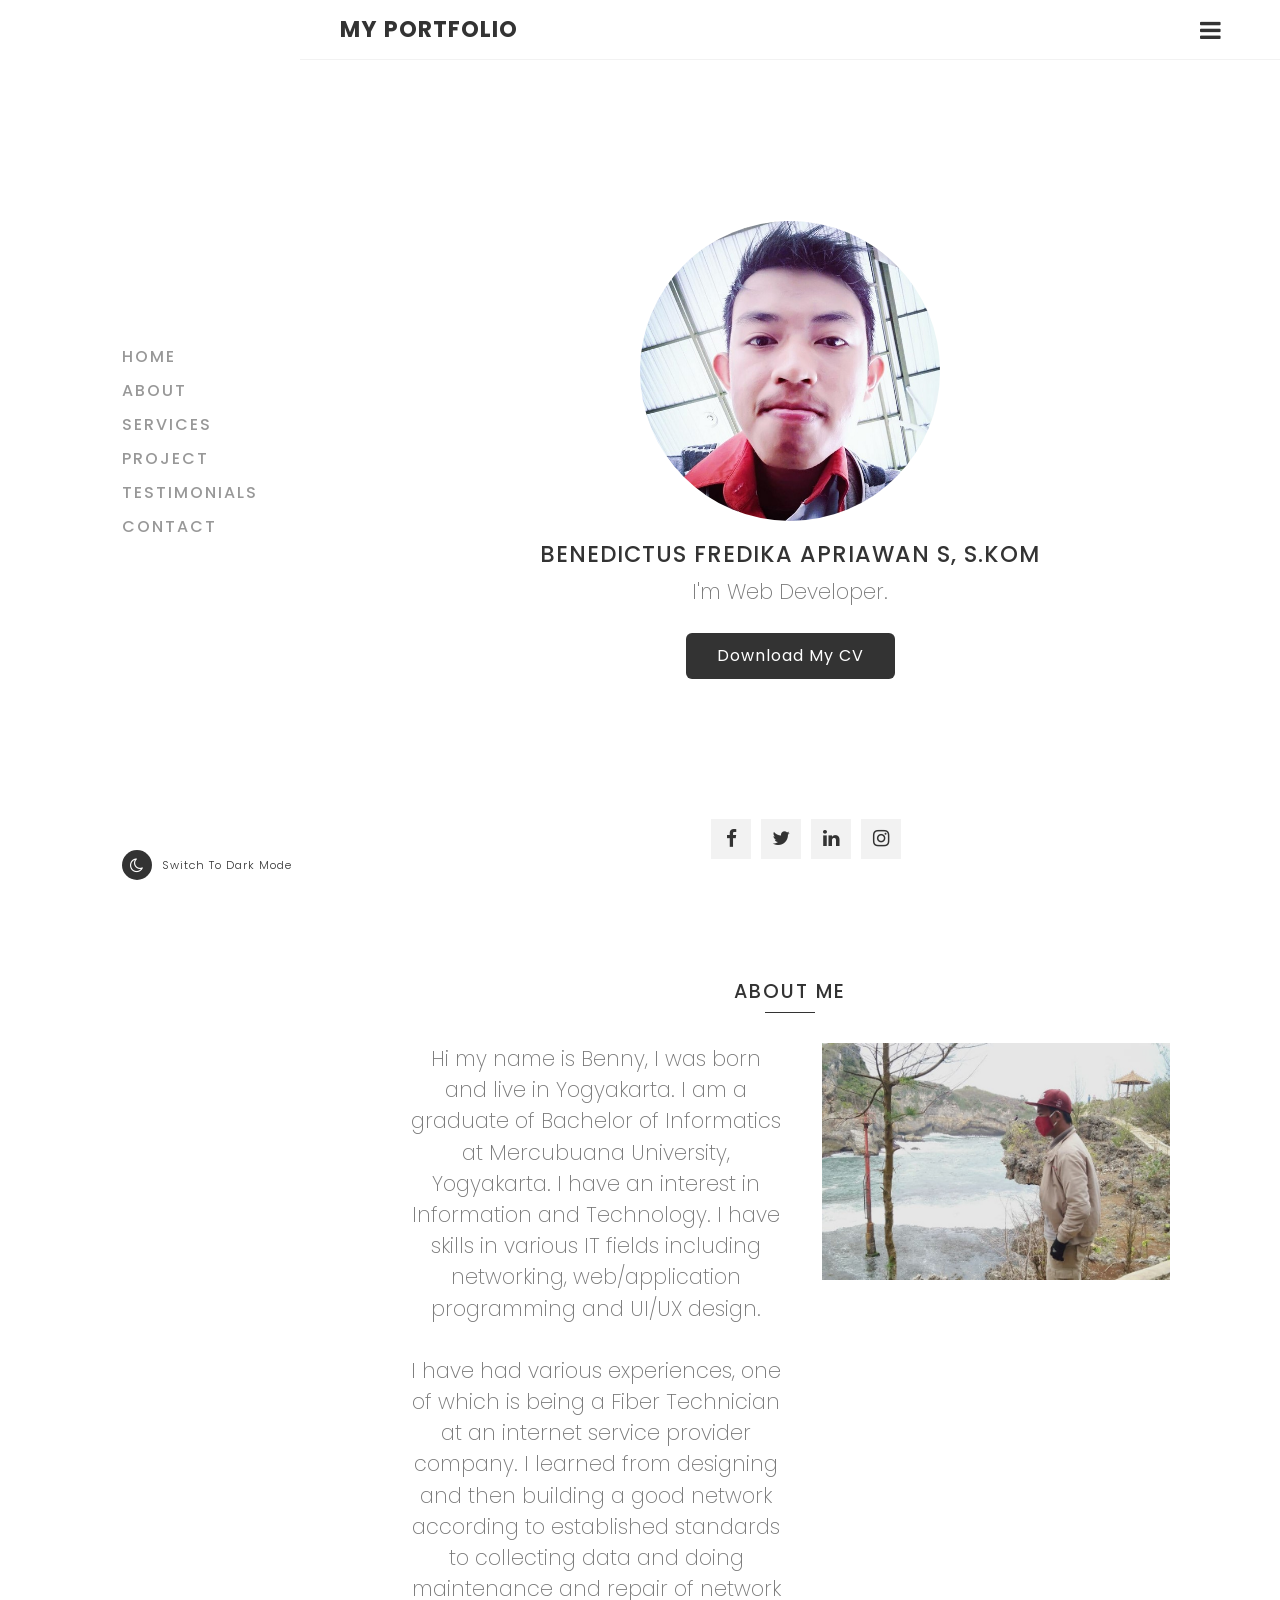
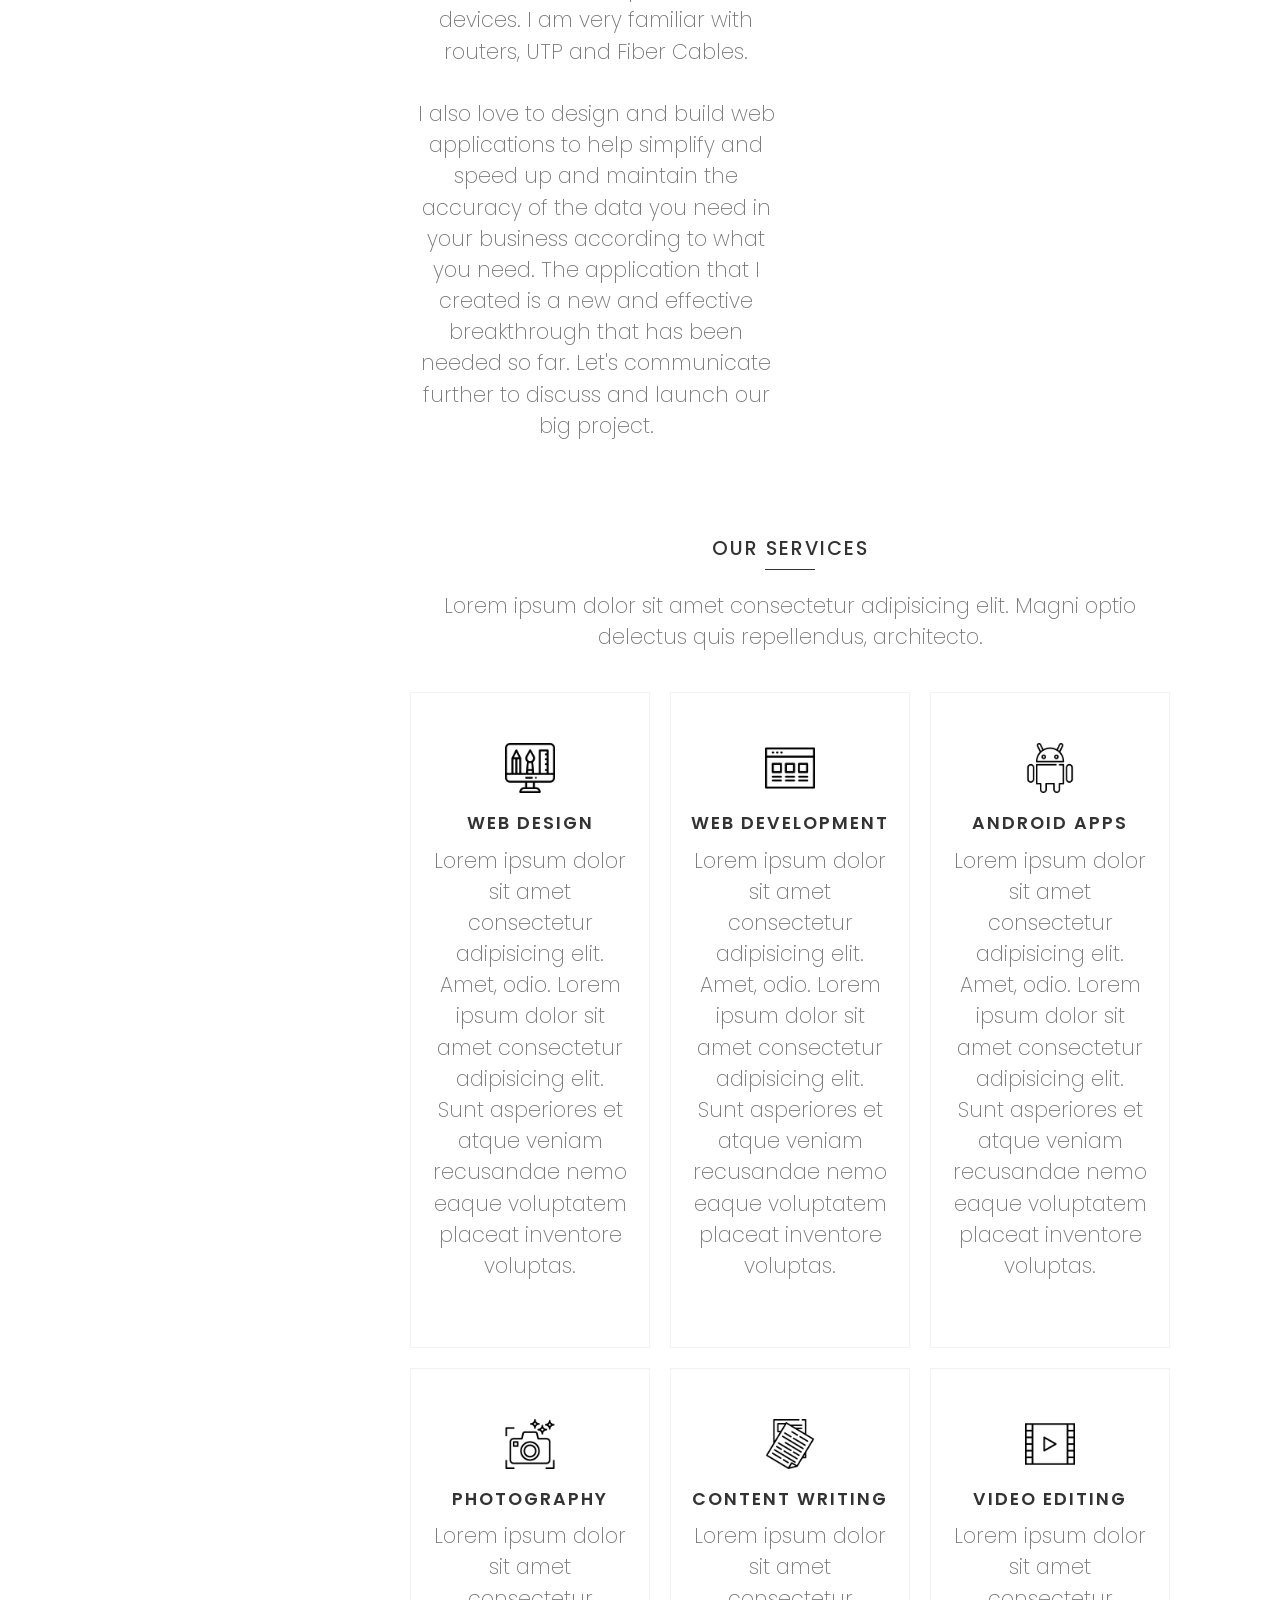
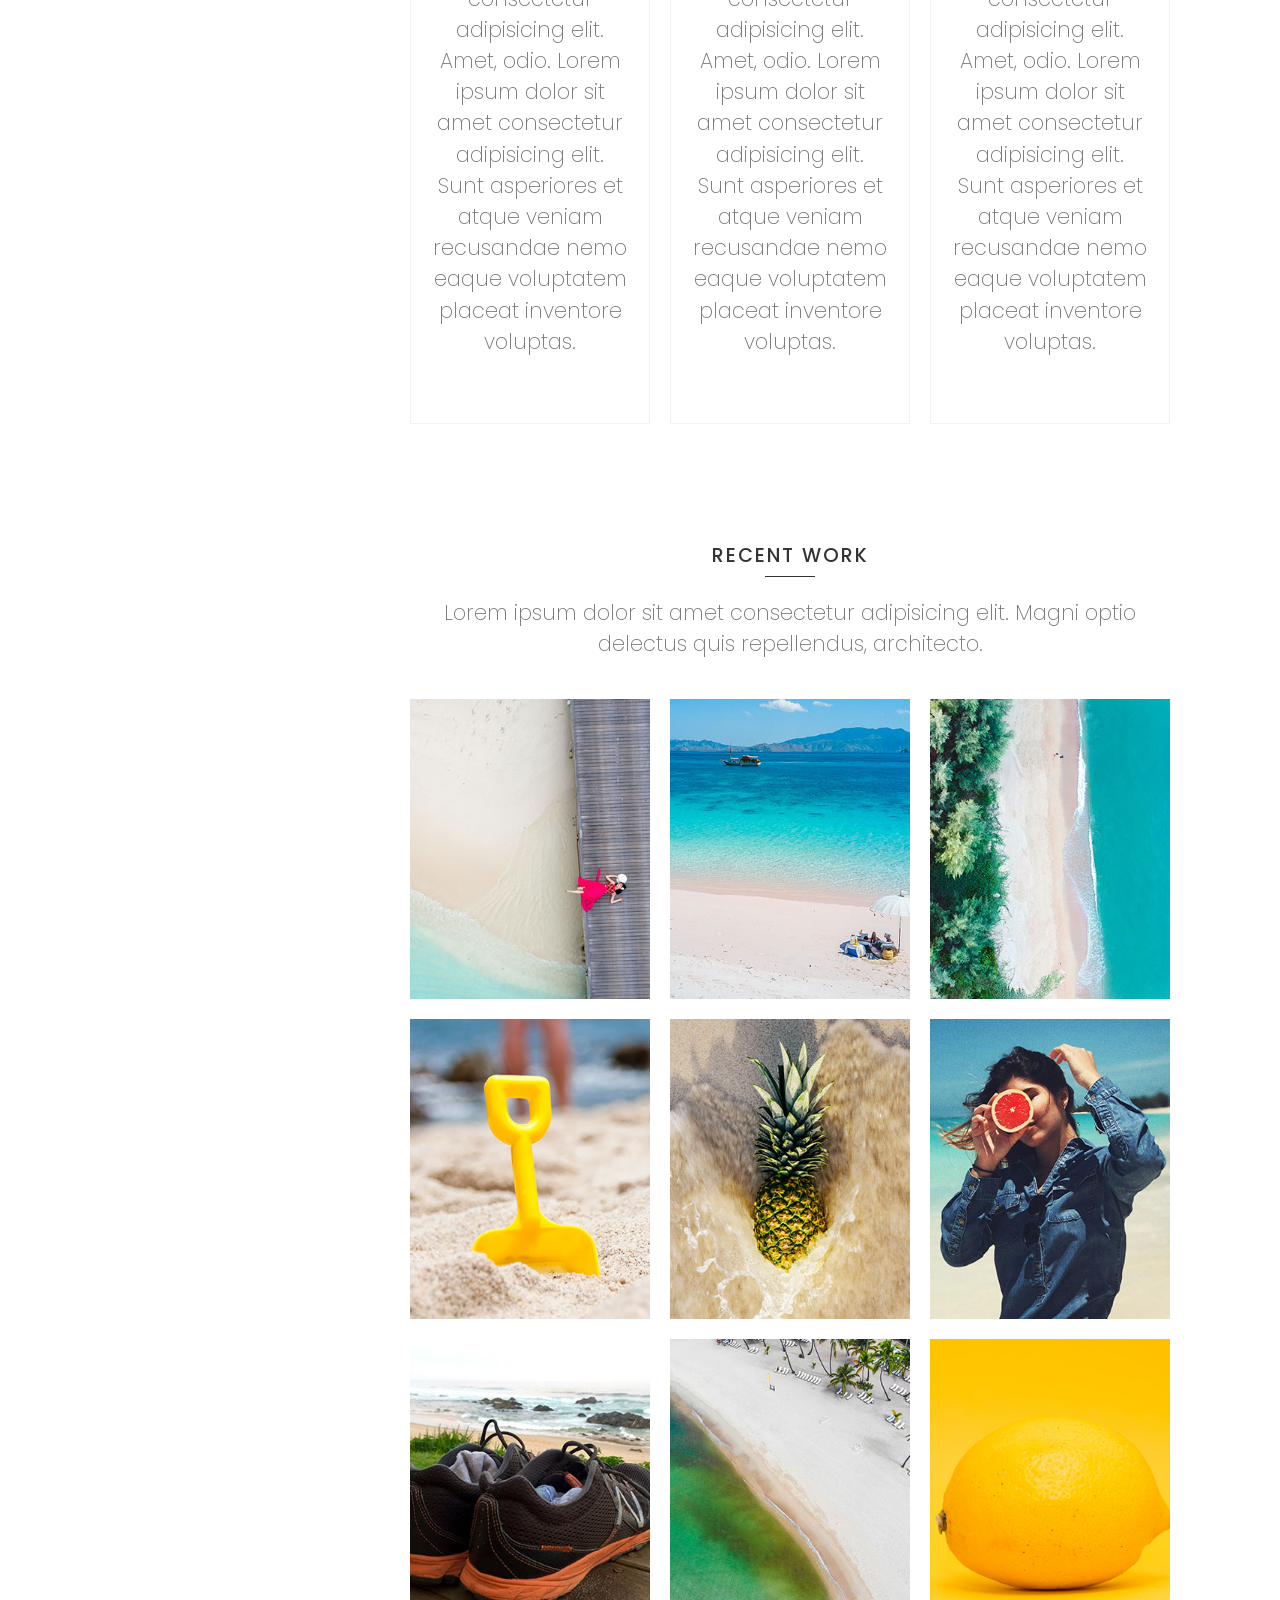
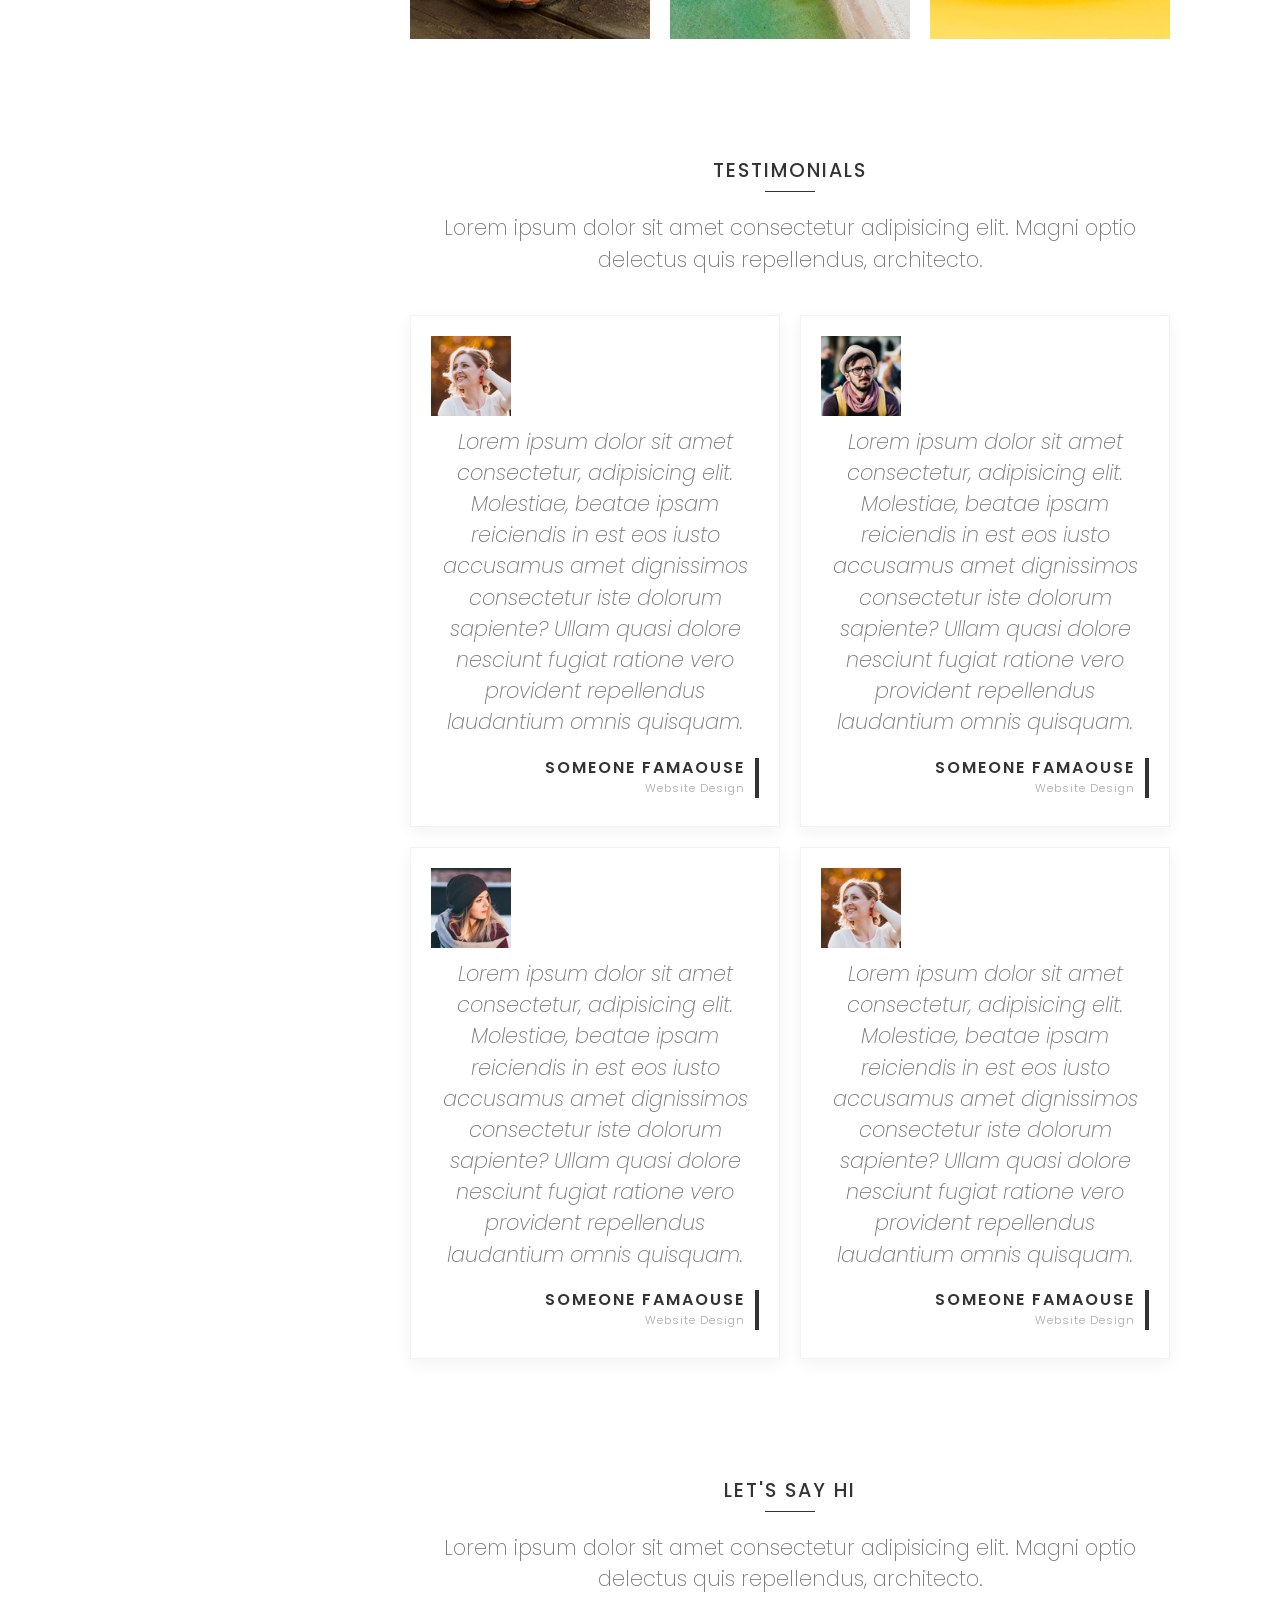
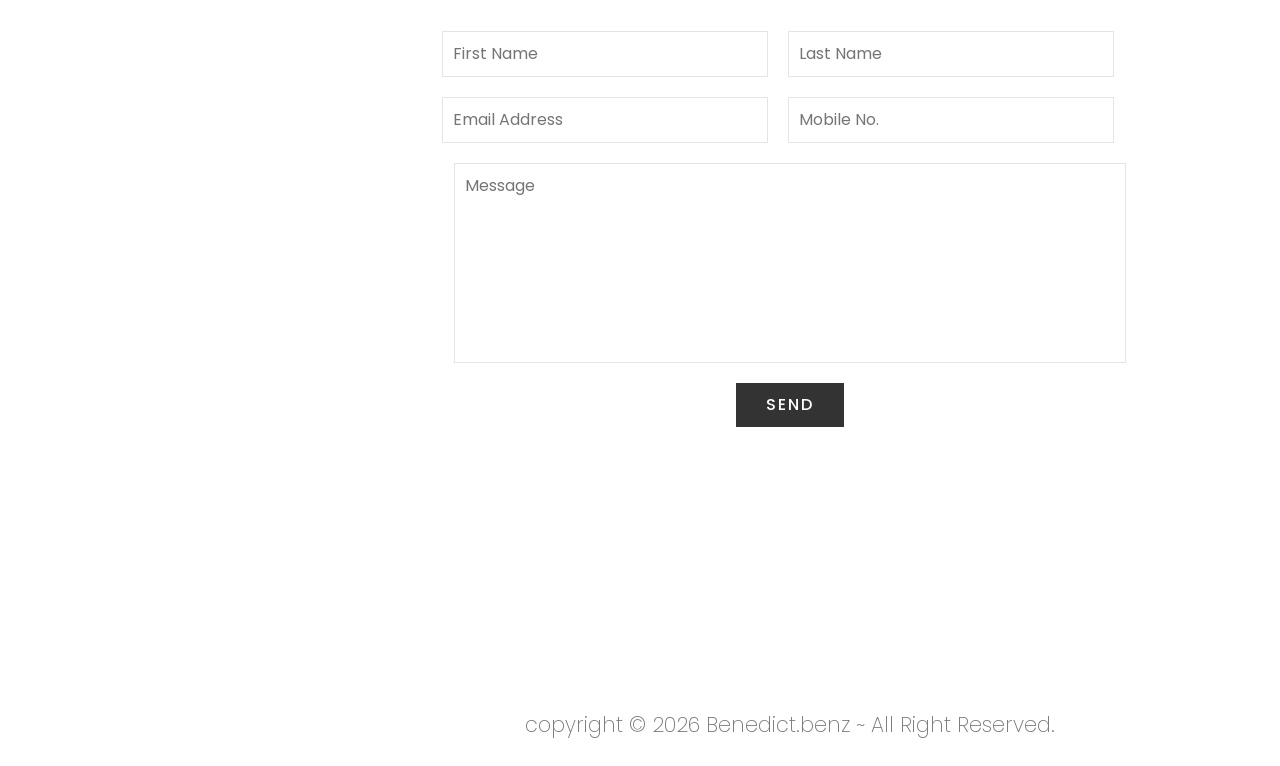
==== index.html @ 4ef34afd "first commit" ====
<!DOCTYPE html>
<html lang="en">
<head>
    <meta name="viewport" content="width=device-width, initial-scale=1.0">
    <title>My Portfolio Website</title>
    <link rel="stylesheet" href="https://cdnjs.cloudflare.com/ajax/libs/font-awesome/4.7.0/css/font-awesome.css" integrity="sha512-5A8nwdMOWrSz20fDsjczgUidUBR8liPYU+WymTZP1lmY9G6Oc7HlZv156XqnsgNUzTyMefFTcsFH/tnJE/+xBg==" crossorigin="anonymous" referrerpolicy="no-referrer" />
    <link href="https://cdn.jsdelivr.net/npm/bootstrap@5.0.2/dist/css/bootstrap.min.css" rel="stylesheet" integrity="sha384-EVSTQN3/azprG1Anm3QDgpJLIm9Nao0Yz1ztcQTwFspd3yD65VohhpuuCOmLASjC" crossorigin="anonymous">
    <link rel="stylesheet" type="text/css" href="style.css">
</head>
<body>
    <div class="container">
        <div class="navigation">
            <ul>
                <li><a href="#banner" onclick="toggleMenu();">Home</a></li>
                <li><a href="#about" onclick="toggleMenu();">About</a></li>
                <li><a href="#services" onclick="toggleMenu();">Services</a></li>
                <li><a href="#project" onclick="toggleMenu();">Project</a></li>
                <li><a href="#testimonials" onclick="toggleMenu();">Testimonials</a></li>
                <li><a href="#contact" onclick="toggleMenu();">Contact</a></li>
            </ul>
            <div class="themeSwitch">
                
            </div>
        </div>
        <div class="main">
            <div class="topbar">
                <a href="#" class="logo">My Portfolio</a>
                <div class="toggle">
                    <i class="fa fa-bars" aria-hidden="true"></i>
                </div>
            </div>
            <!-- banner -->
            <section class="banner" id="banner">
                <div class="content">
                    <div class="imgBx">
                        <img src="/images/userq.jpg" alt="">
                    </div>
                    <h3>Benedictus Fredika Apriawan S, S.Kom</h3>
                    <p>I'm Web Developer.</p>
                    <a href="CV/index.html" class="btn"> Download My CV </a>
                    <ul class="socialMedia">
                        <li><a href="#"><i class="fa fa-facebook" aria-hidden="true"></i></a></li>
                        <li><a href="#"><i class="fa fa-twitter" aria-hidden="true"></i></a></li>
                        <li><a href="#"><i class="fa fa-linkedin" aria-hidden="true"></i></a></li>
                        <li><a href="#"><i class="fa fa-instagram" aria-hidden="true"></i></a></li>
                    </ul>
                </div>
            </section>
            <!-- About -->
            <section class="about adjust" id="about">
                <div class="title">
                    <h2>About Me</h2>
                </div>
                <div class="content">
                    <div class="textBox">
                        <p>Hi my name is Benny, I was born and live in Yogyakarta. I am a graduate of Bachelor of Informatics at Mercubuana University, Yogyakarta. I have an interest in Information and Technology. I have skills in various IT fields including networking, web/application programming and UI/UX design.
                            <br><br>
                            I have had various experiences, one of which is being a Fiber Technician at an internet service provider company. I learned from designing and then building a good network according to established standards to collecting data and doing maintenance and repair of network devices. I am very familiar with routers, UTP and Fiber Cables.
                            <br><br>
                            I also love to design and build web applications to help simplify and speed up and maintain the accuracy of the data you need in your business according to what you need. The application that I created is a new and effective breakthrough that has been needed so far. Let's communicate further to discuss and launch our big project.</p>
                    </div>
                    <div class="imgBx">
                        <img src="/images/bgq.jpg">
                    </div>
                </div>
            </section>

            <section class="services adjust" id="services">
                <div class="title">
                    <h2>Our Services</h2>
                    <p>Lorem ipsum dolor sit amet consectetur adipisicing elit. Magni optio delectus quis repellendus, architecto.</p>
                </div>
                <div class="content">
                    <div class="serviceBox">
                        <img src="/images/icon1.png" alt="">
                        <h2>Web Design</h2>
                        <p>Lorem ipsum dolor sit amet consectetur adipisicing elit. Amet, odio. Lorem ipsum dolor sit amet consectetur adipisicing elit. Sunt asperiores et atque veniam recusandae nemo eaque voluptatem placeat inventore voluptas.</p>
                    </div>
                    <div class="serviceBox">
                        <img src="/images/icon2.png" alt="">
                        <h2>Web Development</h2>
                        <p>Lorem ipsum dolor sit amet consectetur adipisicing elit. Amet, odio. Lorem ipsum dolor sit amet consectetur adipisicing elit. Sunt asperiores et atque veniam recusandae nemo eaque voluptatem placeat inventore voluptas.</p>
                    </div>
                    <div class="serviceBox">
                        <img src="/images/icon3.png" alt="">
                        <h2>Android Apps</h2>
                        <p>Lorem ipsum dolor sit amet consectetur adipisicing elit. Amet, odio. Lorem ipsum dolor sit amet consectetur adipisicing elit. Sunt asperiores et atque veniam recusandae nemo eaque voluptatem placeat inventore voluptas.</p>
                    </div>
                    <div class="serviceBox">
                        <img src="/images/icon4.png" alt="">
                        <h2>Photography</h2>
                        <p>Lorem ipsum dolor sit amet consectetur adipisicing elit. Amet, odio. Lorem ipsum dolor sit amet consectetur adipisicing elit. Sunt asperiores et atque veniam recusandae nemo eaque voluptatem placeat inventore voluptas.</p>
                    </div>
                    <div class="serviceBox">
                        <img src="/images/icon5.png" alt="">
                        <h2>Content Writing</h2>
                        <p>Lorem ipsum dolor sit amet consectetur adipisicing elit. Amet, odio. Lorem ipsum dolor sit amet consectetur adipisicing elit. Sunt asperiores et atque veniam recusandae nemo eaque voluptatem placeat inventore voluptas.</p>
                    </div>
                    <div class="serviceBox">
                        <img src="/images/icon6.png" alt="">
                        <h2>Video Editing</h2>
                        <p>Lorem ipsum dolor sit amet consectetur adipisicing elit. Amet, odio. Lorem ipsum dolor sit amet consectetur adipisicing elit. Sunt asperiores et atque veniam recusandae nemo eaque voluptatem placeat inventore voluptas.</p>
                    </div>
                </div>
            </section>
            <!-- Projects -->
            <section class="project adjust" id="project">
                <div class="title">
                    <h2>Recent Work</h2>
                    <p>Lorem ipsum dolor sit amet consectetur adipisicing elit. Magni optio delectus quis repellendus, architecto.</p>
                </div>
                <div class="content">
                    <div class="workBx">
                        <div class="imgBx">
                            <img src="/images/img1.jpg"> 
                        </div>
                        <div class="textBx">
                            <h3>Project 01</h3>
                        </div>
                    </div>
                    <div class="workBx">
                        <div class="imgBx">
                            <img src="/images/img2.jpg"> 
                        </div>
                        <div class="textBx">
                            <h3>Project 02</h3>
                        </div>
                    </div>
                    <div class="workBx">
                        <div class="imgBx">
                            <img src="/images/img3.jpg"> 
                        </div>
                        <div class="textBx">
                            <h3>Project 03</h3>
                        </div>
                    </div>
                    <div class="workBx">
                        <div class="imgBx">
                            <img src="/images/img4.jpg"> 
                        </div>
                        <div class="textBx">
                            <h3>Project 04</h3>
                        </div>
                    </div>
                    <div class="workBx">
                        <div class="imgBx">
                            <img src="/images/img5.jpg"> 
                        </div>
                        <div class="textBx">
                            <h3>Project 05</h3>
                        </div>
                    </div>
                    <div class="workBx">
                        <div class="imgBx">
                            <img src="/images/img6.jpg"> 
                        </div>
                        <div class="textBx">
                            <h3>Project 06</h3>
                        </div>
                    </div>
                    <div class="workBx">
                        <div class="imgBx">
                            <img src="/images/img7.jpg"> 
                        </div>
                        <div class="textBx">
                            <h3>Project 07</h3>
                        </div>
                    </div>
                    <div class="workBx">
                        <div class="imgBx">
                            <img src="/images/img8.jpg"> 
                        </div>
                        <div class="textBx">
                            <h3>Project 08</h3>
                        </div>
                    </div>
                    <div class="workBx">
                        <div class="imgBx">
                            <img src="/images/img9.jpg"> 
                        </div>
                        <div class="textBx">
                            <h3>Project 09</h3>
                        </div>
                    </div>
                </div>
            </section>
            <!-- testimonials -->
            <section class="testimonials adjust" id="testimonials">
                <div class="title">
                    <h2>Testimonials</h2>
                    <p>Lorem ipsum dolor sit amet consectetur adipisicing elit. Magni optio delectus quis repellendus, architecto.</p>
                </div>
                <div class="content">
                    <div class="testimonialsBox">
                        <div class="imgBx">
                            <img src="/images/user1.jpg" alt="">
                        </div>
                        <p>Lorem ipsum dolor sit amet consectetur, adipisicing elit. Molestiae, beatae ipsam reiciendis in est eos iusto accusamus amet dignissimos consectetur iste dolorum sapiente? Ullam quasi dolore nesciunt fugiat ratione vero provident repellendus laudantium omnis quisquam.</p>
                        <h4>Someone Famaouse <br><span>Website Design</span></h4>
                    </div>
                    <div class="testimonialsBox">
                        <div class="imgBx">
                            <img src="/images/user2.jpg" alt="">
                        </div>
                        <p>Lorem ipsum dolor sit amet consectetur, adipisicing elit. Molestiae, beatae ipsam reiciendis in est eos iusto accusamus amet dignissimos consectetur iste dolorum sapiente? Ullam quasi dolore nesciunt fugiat ratione vero provident repellendus laudantium omnis quisquam.</p>
                        <h4>Someone Famaouse <br><span>Website Design</span></h4>
                    </div>
                    <div class="testimonialsBox">
                        <div class="imgBx">
                            <img src="/images/user3.jpg" alt="">
                        </div>
                        <p>Lorem ipsum dolor sit amet consectetur, adipisicing elit. Molestiae, beatae ipsam reiciendis in est eos iusto accusamus amet dignissimos consectetur iste dolorum sapiente? Ullam quasi dolore nesciunt fugiat ratione vero provident repellendus laudantium omnis quisquam.</p>
                        <h4>Someone Famaouse <br><span>Website Design</span></h4>
                    </div>
                    <div class="testimonialsBox">
                        <div class="imgBx">
                            <img src="/images/user1.jpg" alt="">
                        </div>
                        <p>Lorem ipsum dolor sit amet consectetur, adipisicing elit. Molestiae, beatae ipsam reiciendis in est eos iusto accusamus amet dignissimos consectetur iste dolorum sapiente? Ullam quasi dolore nesciunt fugiat ratione vero provident repellendus laudantium omnis quisquam.</p>
                        <h4>Someone Famaouse <br><span>Website Design</span></h4>
                    </div>
                </div>
                </section>
                <!-- contact -->
                <section class="contact adjust" id="contact">
                    <div class="title">
                        <h2>Let's Say Hi</h2>
                        <p>Lorem ipsum dolor sit amet consectetur adipisicing elit. Magni optio delectus quis repellendus, architecto.</p>
                    </div>
                    <div class="alert alert-success alert-dismissible fade show d-none my-alert" role="alert">
                        <strong>Yay!!</strong> We have received your message.
                        <button type="button" class="btn-close" data-bs-dismiss="alert" aria-label="Close"></button>
                    </div>
                    <form name='Portfolio-contact-form'>
                        <div class="contactForm">
                            <div class="row">
                                <input type="text" name="firstname" placeholder="First Name" required>
                                <input type="text" name="lastname" placeholder="Last Name" required>
                            </div>
                            <div class="row">
                                <input type="email" name="email" placeholder="Email Address" required>
                                <input type="number" name="mobileno" placeholder="Mobile No." required>
                            </div>
                            <div class="row2">
                                <textarea placeholder="Message" name="message" id="" required></textarea>
                            </div>
                            <div class="row2">
                                <input type="submit" class="btn-kirim" value="Send">
                                <i class="fa fa-spinner fa-pulse fa-3x fa-fw btn-loading d-none"></i>
                                
                            </div>
                        </div>
                    </form>
                </section>
                <!-- CopyRight -->
                <div class="copyright">
                    <p>copyright &copy; <script>document.write(new Date().getFullYear())</script> Benedict.benz ~ All Right Reserved.</p>
                </div>
        </div>
    </div>

    <script>
        let toggle = document.querySelector('.toggle');
        let topbar = document.querySelector('.topbar');
        let navigation = document.querySelector('.navigation');
        let main = document.querySelector('.main');
        let themeSwitch = document.querySelector('.themeSwitch');
        let body = document.querySelector('body');
        toggle.onclick = function(){
            toggle.classList.toggle('active');
            topbar.classList.toggle('active');
            navigation.classList.toggle('active');
            main.classList.toggle('active');
        }
        // theme switch toggle
        themeSwitch.onclick = function(){
            body.classList.toggle('dark');
        }
        //fix menu active class issue for mobile device 
        function toggleMenu(){
            let navigation = document.querySelector('.navigation');
            let main = document.querySelector('.main');
            navigation.classList.remove('active');
            main.classList.remove('active');
        }
    </script>
    <script>
        const scriptURL = 'https://script.google.com/macros/s/AKfycbzg0ruE0vSKfTClFcgwWpeGgrcGLrO_RYofd-TTtmmZed3-Uwaz1WXcfPbL9bGy3hWa/exec'
        const form = document.forms['Portfolio-contact-form'];
        const btnKirim = document.querySelector('.btn-kirim');
        const btnLoading = document.querySelector('.btn-loading');
        const myAlert = document.querySelector('.my-alert');
      
        form.addEventListener('submit', e => {
          e.preventDefault();
          // ketika tombol submit diklik
          // tampilkan tombol loading, hilangkan tombol kirim 
          btnLoading.classList.toggle('d-none');
          btnKirim.classList.toggle('d-none');
          fetch(scriptURL, { method: 'POST', body: new FormData(form)})
            .then(response => {
                // tampilkan tombol kirim, hilangkan tombol loading 
                btnLoading.classList.toggle('d-none');
                btnKirim.classList.toggle('d-none');
                // tampilkan alert
                myAlert.classList.toggle('d-none');
                // reset formnya
                form.reset();
                console.log('Success!', response)
            })
            .catch(error => console.error('Error!', error.message))
        })
      </script>
      <script src="https://cdn.jsdelivr.net/npm/bootstrap@5.0.2/dist/js/bootstrap.bundle.min.js" integrity="sha384-MrcW6ZMFYlzcLA8Nl+NtUVF0sA7MsXsP1UyJoMp4YLEuNSfAP+JcXn/tWtIaxVXM" crossorigin="anonymous"></script>

</body>
</html>
---- style.css ----
@import url('https://fonts.googleapis.com/css?family=Poppins:200,300,400,500,600,700,800,900&display=swap');

* {
    margin: 0;
    padding: 0;
    box-sizing: border-box;
    font-family: 'Poppins', sans-serif;
    scroll-behavior: smooth;
}

:root {
    --black: #333;
    --black2: #333;
    --white: #fff;
    --white2: #fff;
}

.dark {
    --black: #fff;
    --black2: #444;
    --white: #333;
    --white2: #444;
}

body {
    overflow-x: hidden;
}

.container {
    position: relative;
    width: 100%;
}

.navigation {
    position: fixed;
    width: 300px;
    height: 100%;
    border-right: 1px solid rgba(0, 0, 0, 0.05);
    background: var(--white2);
    display: flex;
    justify-content: center;
    align-items: center;
    overflow: hidden;
    transition: width 0.5s, left 0.5s;
}

.dark .navigation {
    border-right: 1px solid rgba(0, 0, 0, 0.5);
}

.navigation.active {
    width: 0;
}

.navigation ul {
    position: relative;
    top: 0;
    left: 0;
    width: 100%;
    padding: 20px 40px;
}

.navigation ul li {
    position: relative;
    width: 100%;
    list-style: none;
}

.navigation ul li a {
    position: relative;
    display: block;
    width: 100%;
    margin: 10px 0;
    white-space: normal;
    display: flex;
    text-transform: uppercase;
    text-decoration: none;
    color: var(--black);
    font-weight: 500;
    letter-spacing: 2px;
    opacity: 0.5;
}

.navigation ul li a:hover {
    opacity: 1;
}

.main {
    position: absolute;
    width: calc(100% - 300px);
    left: 300px;
    background: var(--white);
    min-height: 100vh;
    transition: width 0.5s, left 0.5s;
}

.main.active {
    width: calc(100% - 0px);
    left: 0px;
}

.main .topbar {
    position: fixed;
    top: 0;
    width: calc(100% - 300px);
    left: 300px;
    background: var(--white2);
    border-bottom: 1px solid rgba(0, 0, 0, 0.05);
    height: 60px;
    padding: 0 40px;
    display: flex;
    justify-content: space-between;
    align-items: center;
    z-index: 10000;
    transition: width 0.5s, left 0.5s;
}

.dark .main .topbar {
    border-bottom: 1px solid rgba(0, 0, 0, 0.5);
}

.main .topbar.active {
    width: calc(100% - 0px);
    left: 0px;
}

.main .topbar .logo {
    color: var(--black);
    font-weight: 700;
    text-decoration: none;
    font-size: 1.4em;
    text-transform: uppercase;
    letter-spacing: 1px;
}

.main .topbar .toggle {
    position: relative;
    width: 60px;
    height: 60px;
    cursor: pointer;
    display: flex;
    justify-content: center;
    align-items: center;
    font-size: 24px;
    color: var(--black);
}

section {
    position: relative;
    min-height: 100vh;
}

.banner {
    display: flex;
    justify-content: center;
    align-items: center;
    padding: 0 20px;
}

.banner .content {
    display: flex;
    flex-direction: column;
    align-items: center;
    justify-content: center;
}

.banner .imgBx {
    position: relative;
    width: 300px;
    height: 300px;
    overflow: hidden;
    border-radius: 50%;
    margin-bottom: 20px;
}

.banner .imgBx img {
    position: absolute;
    top: 0;
    left: 0;
    width: 100%;
    height: 100%;
    object-fit: cover;
}

h3 {
    position: relative;
    font-size: 1.4em;
    color: var(--black);
    letter-spacing: 1px;
    text-transform: uppercase;
}

p {
    color: #777;
    font-size: 1.3em;
    font-weight: 200;
    text-align: center;
}

.dark p {
    color: var(--black);
}

.btn {
    position: relative;
    display: inline-block;
    padding: 10px 30px;
    background: var(--black2);
    color: #fff;
    font-weight: 400;
    letter-spacing: 1px;
    margin-top: 10px;
    text-decoration: none;
}

.dark .btn:hover {
    background: #2196f3;
}

/* .mainWebsite{
    margin: 20px 0;
    color: #111;
    text-decoration: none;
} */

/* pindahkan yang atas ke css index cv dan tambahkan icon arrow left di index*/

.socialMedia {
    position: absolute;
    bottom: 20px;
    display: flex;
}

.socialMedia li {
    list-style: none;
}

.socialMedia li a {
    display: inline-block;
    width: 40px;
    height: 40px;
    background: rgba(0, 0, 0, 0.05);
    margin: 5px;
    display: flex;
    justify-content: center;
    align-items: center;
    text-decoration: none;
    color: var(--black);
    font-size: 1.2em;
}

.dark .socialMedia li a:hover {
    background: #2196f3;
}

.socialMedia li a:hover {
    background: var(--black2);
    color: #fff;
}

.adjust {
    position: relative;
    min-height: 100vh;
    width: 100%;
    padding: 0 40px;
    padding-top: 80px;
    background: var(--white);
    color: var(--black);
    display: inline-block;
}

.title {
    width: 100%;
    text-align: center;
}

.title h2 {
    position: relative;
    text-transform: uppercase;
    letter-spacing: 2px;
    font-size: 1.2em;
    margin-bottom: 30px;
}

.title h2::before {
    content: '';
    position: absolute;
    left: 50%;
    transform: translateX(-50%);
    bottom: -10px;
    width: 50px;
    height: 1px;
    background: var(--black);
}

.about .content {
    display: flex;
    justify-content: space-between;
    margin-top: 40px;
}

.about .content .textBox {
    width: 49%;
    min-width: 49%;
}

.about .content .imgBx {
    margin-left: 40px;
}

.about .content .imgBx img {
    max-width: 100%;
}

.services .content {
    display: grid;
    grid-template-columns: repeat(3, 1fr);
    grid-gap: 20px;
    margin: 40px 0;
}

.services .content .serviceBox {
    border: 1px solid rgba(0, 0, 0, 0.05);
    padding: 50px 20px;
    display: flex;
    background: var(--white2);
    justify-content: center;
    align-items: center;
    flex-direction: column;
}

.dark .services .content .serviceBox:hover {
    background: #2196f3;
}

.services .content .serviceBox img {
    max-width: 50px;
}

.dark .services .content .serviceBox img {
    filter: invert(1);
}

.services .content .serviceBox h2 {
    font-size: 1.1em;
    margin-top: 20px;
    margin-bottom: 10px;
    font-weight: 600;
    color: var(--black);
    text-align: center;
    letter-spacing: 2px;
    text-transform: uppercase;
}

.services .content .serviceBox p {
    text-align: center;
}

.project .content {
    display: grid;
    grid-template-columns: repeat(3, 1fr);
    grid-gap: 20px;
    margin: 40px 0;

}

.project .content .workBx {
    position: relative;
    width: 100%;
    height: 300px;
    overflow: hidden;
}

.project .content .workBx .imgBx {
    position: relative;
    width: 100%;
    height: 100%;
    transform: translateY(0);
    transition: 0.5s ease-in-out;
}

.project .content .workBx:hover .imgBx {
    transform: translateY(-100%);
}

.project .content .workBx .imgBx img {
    position: absolute;
    top: 0;
    left: 0;
    width: 100%;
    height: 100%;
    object-fit: cover;
}

.project .content .workBx .textBx {
    position: absolute;
    top: 0;
    left: 0;
    width: 100%;
    height: 100%;
    background: var(--black);
    display: flex;
    justify-content: center;
    align-items: center;
    transform: translateY(100%);
    transition: 0.5s ease-in-out;
}

.dark .project .content .workBx .textBx {
    background: #444;
}

.project .content .workBx:hover .textBx {
    transform: translateY(0);
}

.project .content .workBx .textBx h3 {
    color: #fff;
    font-size: 1em;
}

.testimonials .content {
    display: grid;
    grid-template-columns: repeat(2, 1fr);
    grid-gap: 20px;
    margin: 40px 0;
}

.testimonials .content .testimonialsBox {
    background: var(--white2);
    border: 1px solid rgba(0, 0, 0, 0.05);
    box-shadow: 0 5px 15px rgba(0, 0, 0, 0.05);
    padding: 20px;
}

.dark .testimonials .content .testimonialsBox:hover {
    background: #2196f3;
}

.testimonials .content .testimonialsBox .imgBx {
    position: relative;
    width: 80px;
    height: 80px;
    margin-bottom: 10px;
}

.testimonials .content .testimonialsBox .imgBx img {
    position: absolute;
    top: 0;
    left: 0;
    width: 100%;
    height: 100%;
    object-fit: cover;
}

.testimonials .content .testimonialsBox p {
    font-style: italic;
}

.testimonials .content .testimonialsBox h4 {
    text-align: right;
    margin-top: 20px;
    text-transform: uppercase;
    letter-spacing: 2px;
    font-size: 1em;
    color: var(--black);
    line-height: 1.2em;
    font-weight: 600;
    border-right: 4px solid var(--black);
    padding-right: 10px;
}

.testimonials .content .testimonialsBox h4 span {
    text-transform: initial;
    color: #aaa;
    letter-spacing: 1px;
    font-weight: 300;
    font-size: 0.7em;
}

.contact {
    display: flex;
    justify-content: flex-start;
    align-items: center;
    flex-direction: column;
}

.contact .contactForm {
    position: relative;
    width: 100%;
    max-width: 700px;
    margin-top: 20px;
}

.contact .contactForm .row {
    width: 100%;
    display: grid;
    grid-template-columns: repeat(2, 1fr);
    grid-gap: 20px;
    margin-top: 20px;
}

.contact .contactForm .row2 {
    width: 100%;
    display: flex;
    justify-content: center;
    align-items: center;
    margin-top: 20px;
}

.contact .contactForm .row input,
.contact .contactForm .row2 textarea {
    width: 100%;
    padding: 10px;
    border: none;
    outline: none;
    color: var(--black);
    background: var(--white2);
    font-size: 16px;
    border: 1px solid rgba(0, 0, 0, 0.1);
}

.contact .contactForm .row2 textarea {
    resize: none;
    height: 200px;
}

.contact .contactForm .row2 input[type="submit"] {
    background: var(--black2);
    color: #fff;
    padding: 10px 30px;
    font-weight: 500;
    letter-spacing: 2px;
    cursor: pointer;
    font-size: 16px;
    text-transform: uppercase;
    max-width: 150px;
    border: none;
}

.dark .contact .contactForm .row2 input[type="submit"]:hover {
    background: #2196f3;
}

.copyright {
    position: relative;
    bottom: 0;
    padding: 10px 40px;
    text-align: center;
}

/* Dark and Light mode switch */
.themeSwitch {
    position: absolute;
    bottom: 20px;
    left: 40px;
    width: 30px;
    height: 30px;
    background: var(--black);
    color: var(--white);
    cursor: pointer;
    border-radius: 50%;
    display: flex;
    justify-content: center;
    align-items: center;
}

.themeSwitch::before {
    content: '\f186';
    font-family: fontAwesome;
}

.dark .themeSwitch::before {
    content: '\f185 ';
    font-family: fontAwesome;
}

.themeSwitch::after {
    content: 'Switch To Dark Mode';
    position: absolute;
    left: 40px;
    font-size: 0.7em;
    color: var(--black);
    white-space: nowrap;
    font-weight: 300;
    letter-spacing: 1px;
    pointer-events: none;
}


.dark .themeSwitch::after {
    content: 'Switch To Light Mode';
}


/* Now Make it responsive */
@media (max-width: 992px) {
    .themeSwitch {
        left: 20px;
    }

    .navigation {
        left: -100%;
    }

    .navigation.active {
        left: 0;
        width: 100%;
    }

    .main {
        width: 100%;
        left: 0;
    }

    .main.active {
        left: 100%;
    }

    .main .topbar {
        width: 100%;
        left: 0;
        padding: 0 20px;
    }

    .navigation ul {
        padding: 20px 20px;
    }

    .banner .imgBx {
        width: 250px;
        height: 250px;
    }

    .banner h3,
    .banner p {
        text-align: center;
    }

    .adjust {
        padding: 0 20px;
        padding-top: 80px;
    }

    .about .content {
        flex-direction: column;
    }

    .about .content .textBox {
        width: 100%;
        min-width: 100%;
    }

    .about .content .imgBx {
        margin-left: 0;
        margin-top: 20px;
    }

    .services .content {
        grid-template-columns: repeat(2, 1fr);
    }

    .project .content {
        grid-template-columns: repeat(2, 1fr);
    }
}

@media (max-width: 767px) {
    .services .content {
        grid-template-columns: repeat(1, 1fr);
    }

    .project .content {
        grid-template-columns: repeat(1, 1fr);
    }

    .testimonials .content {
        grid-template-columns: repeat(1, 1fr);
    }

    .contact .contactForm .row {
        grid-template-columns: repeat(1, 1fr);
    }

    .contact {
        margin-bottom: 100px;
    }

    .copyright {
        padding: 10px 20px;
    }
}
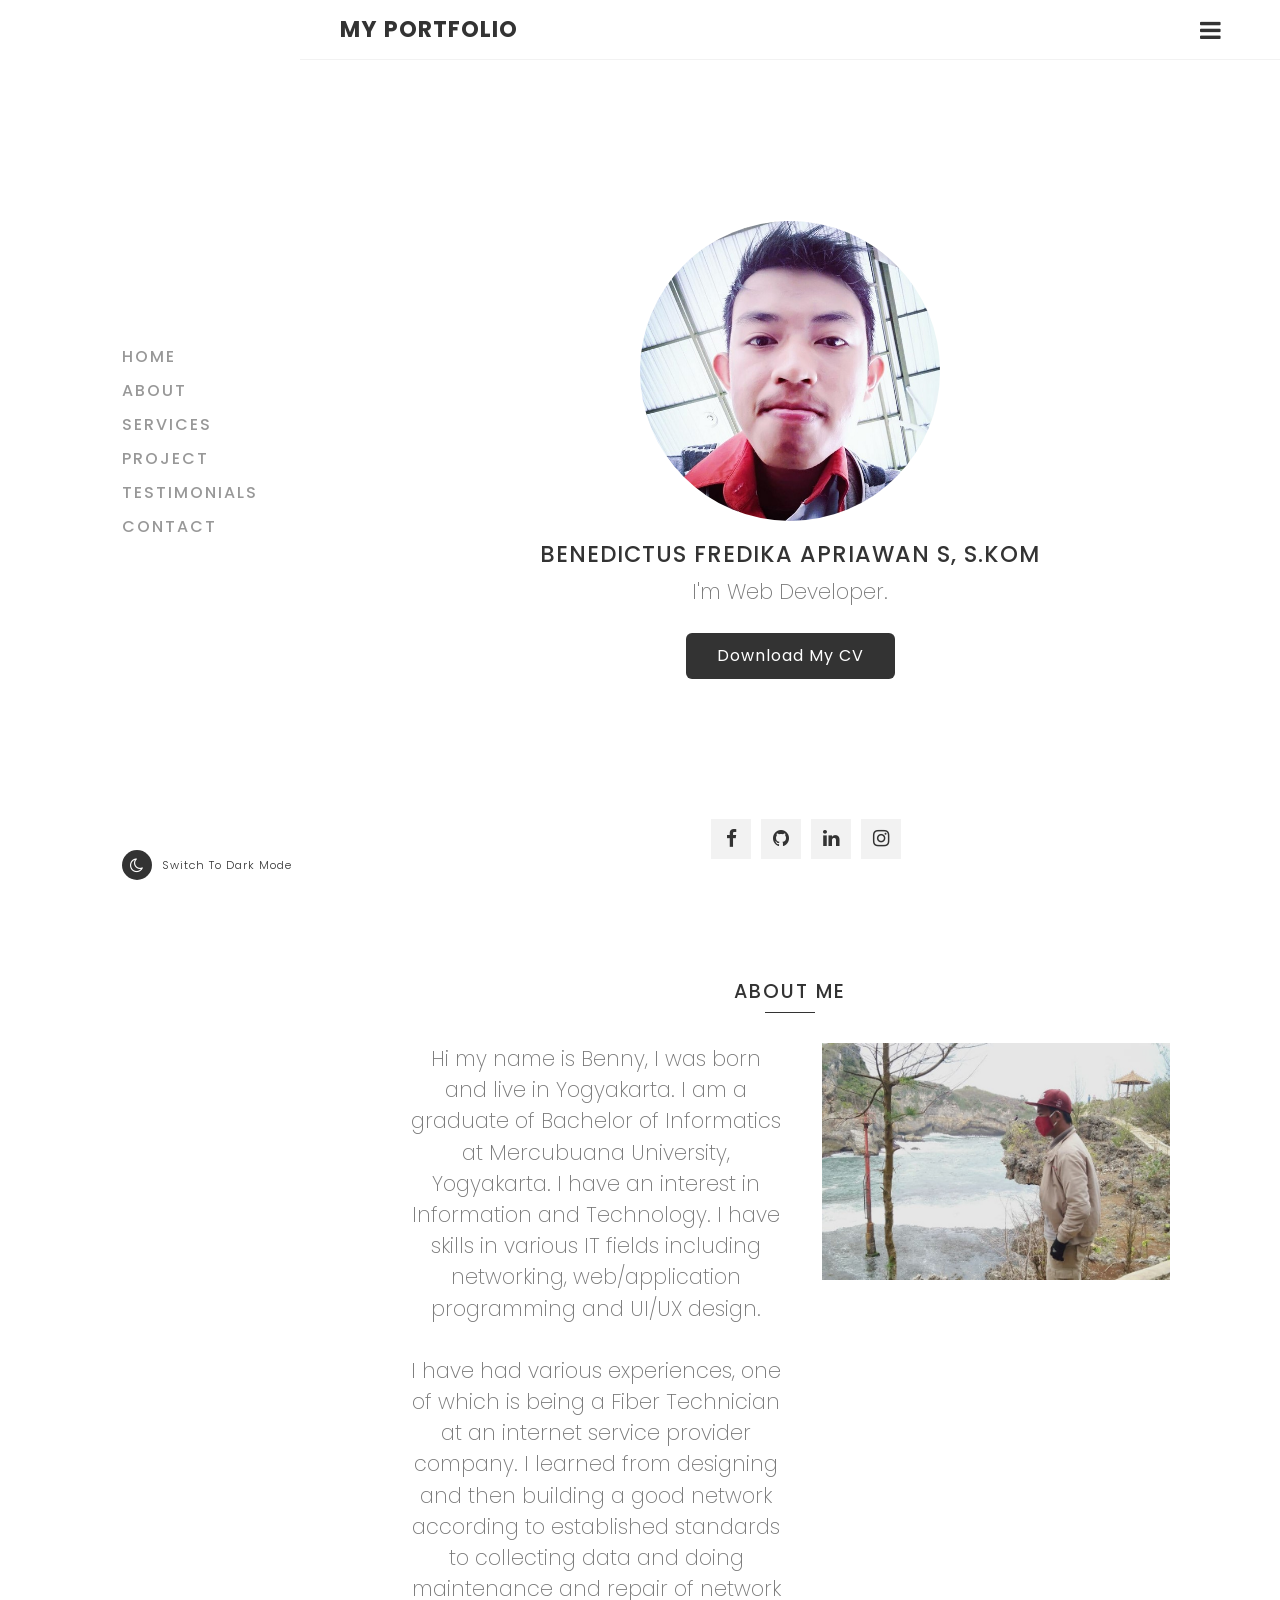
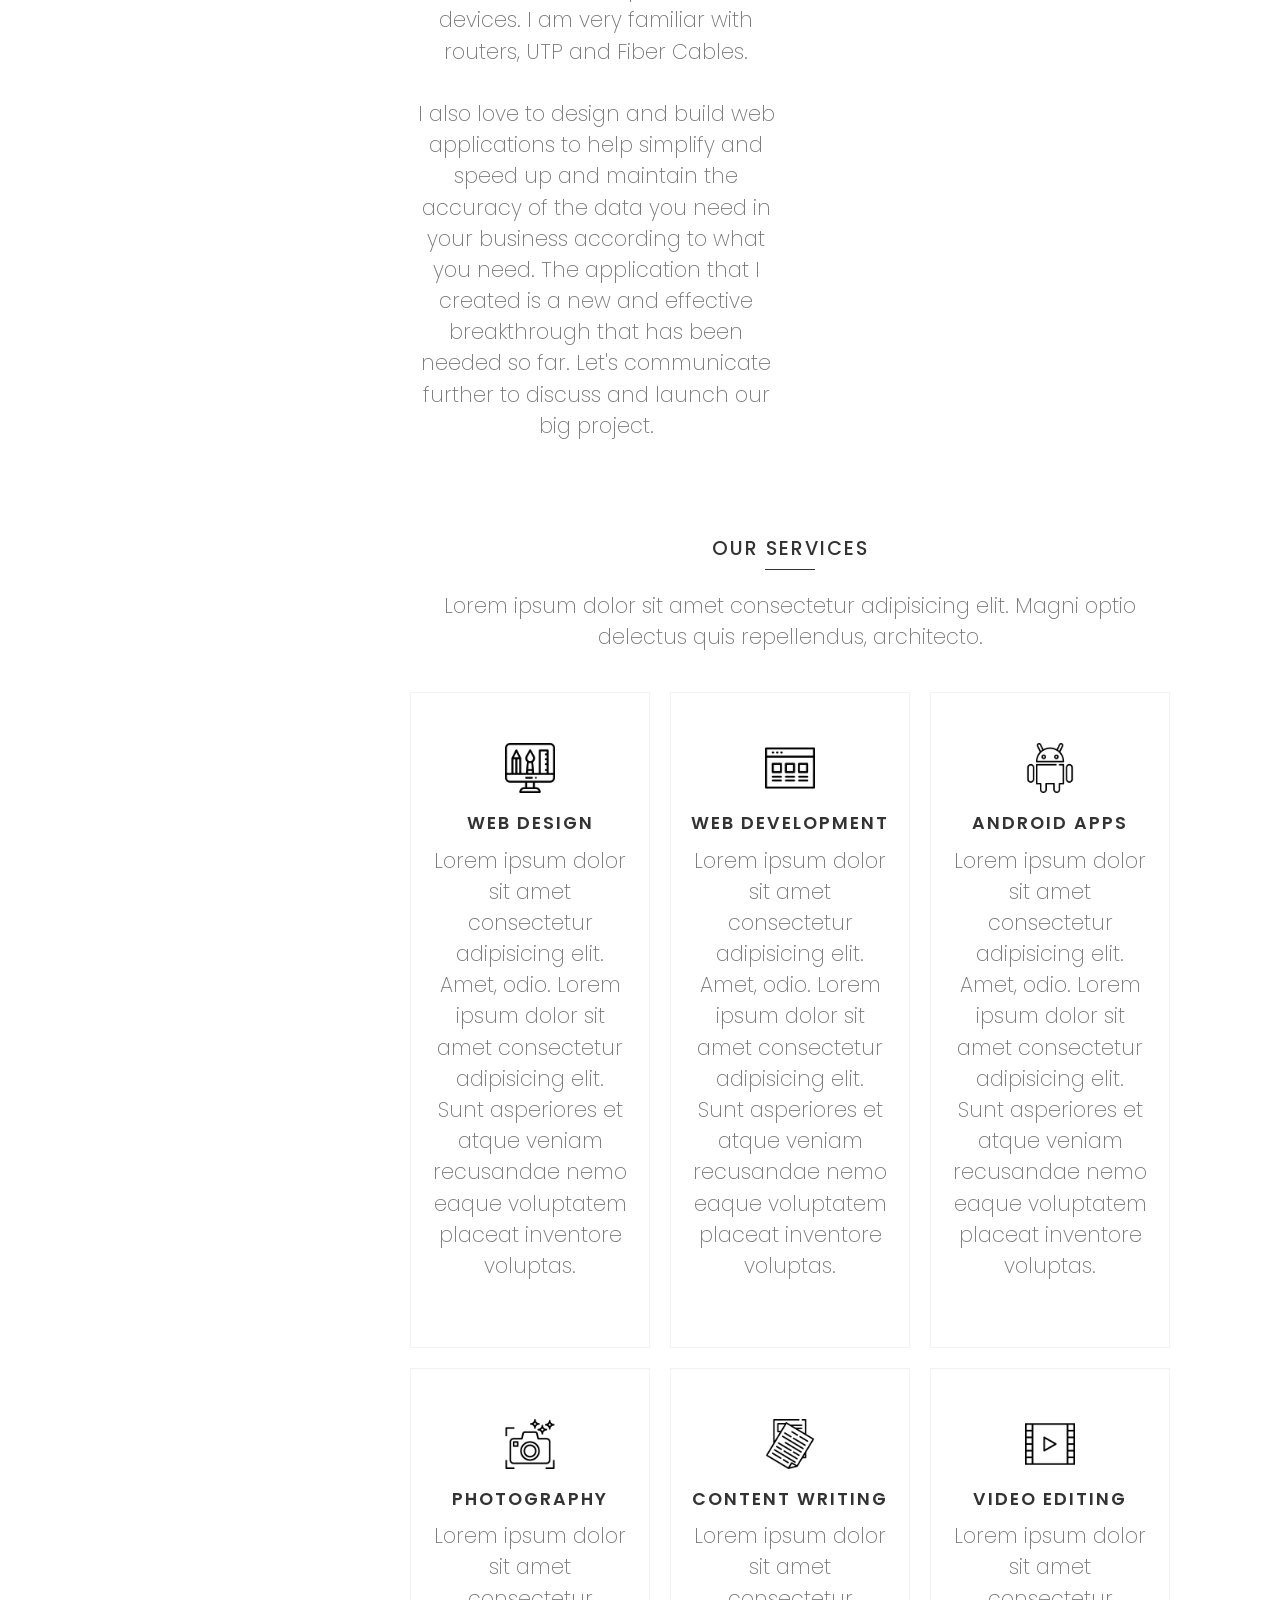
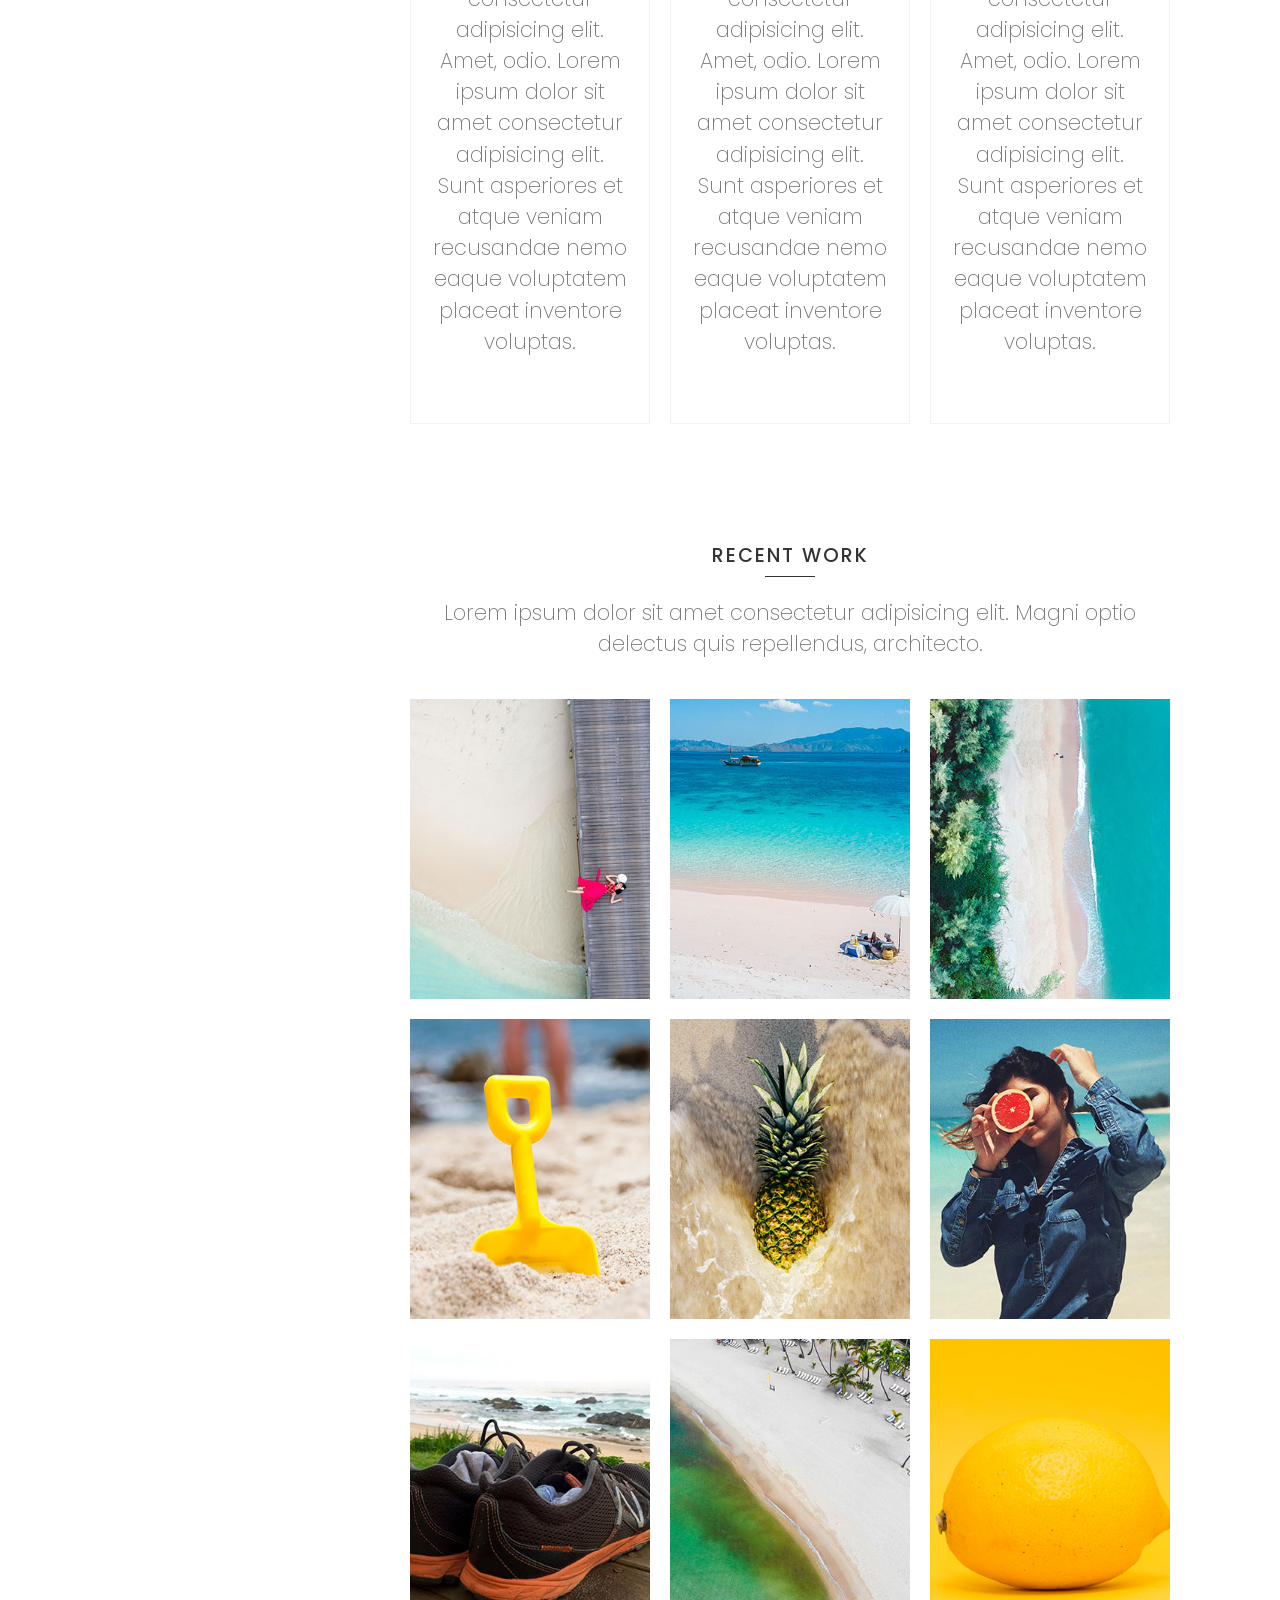
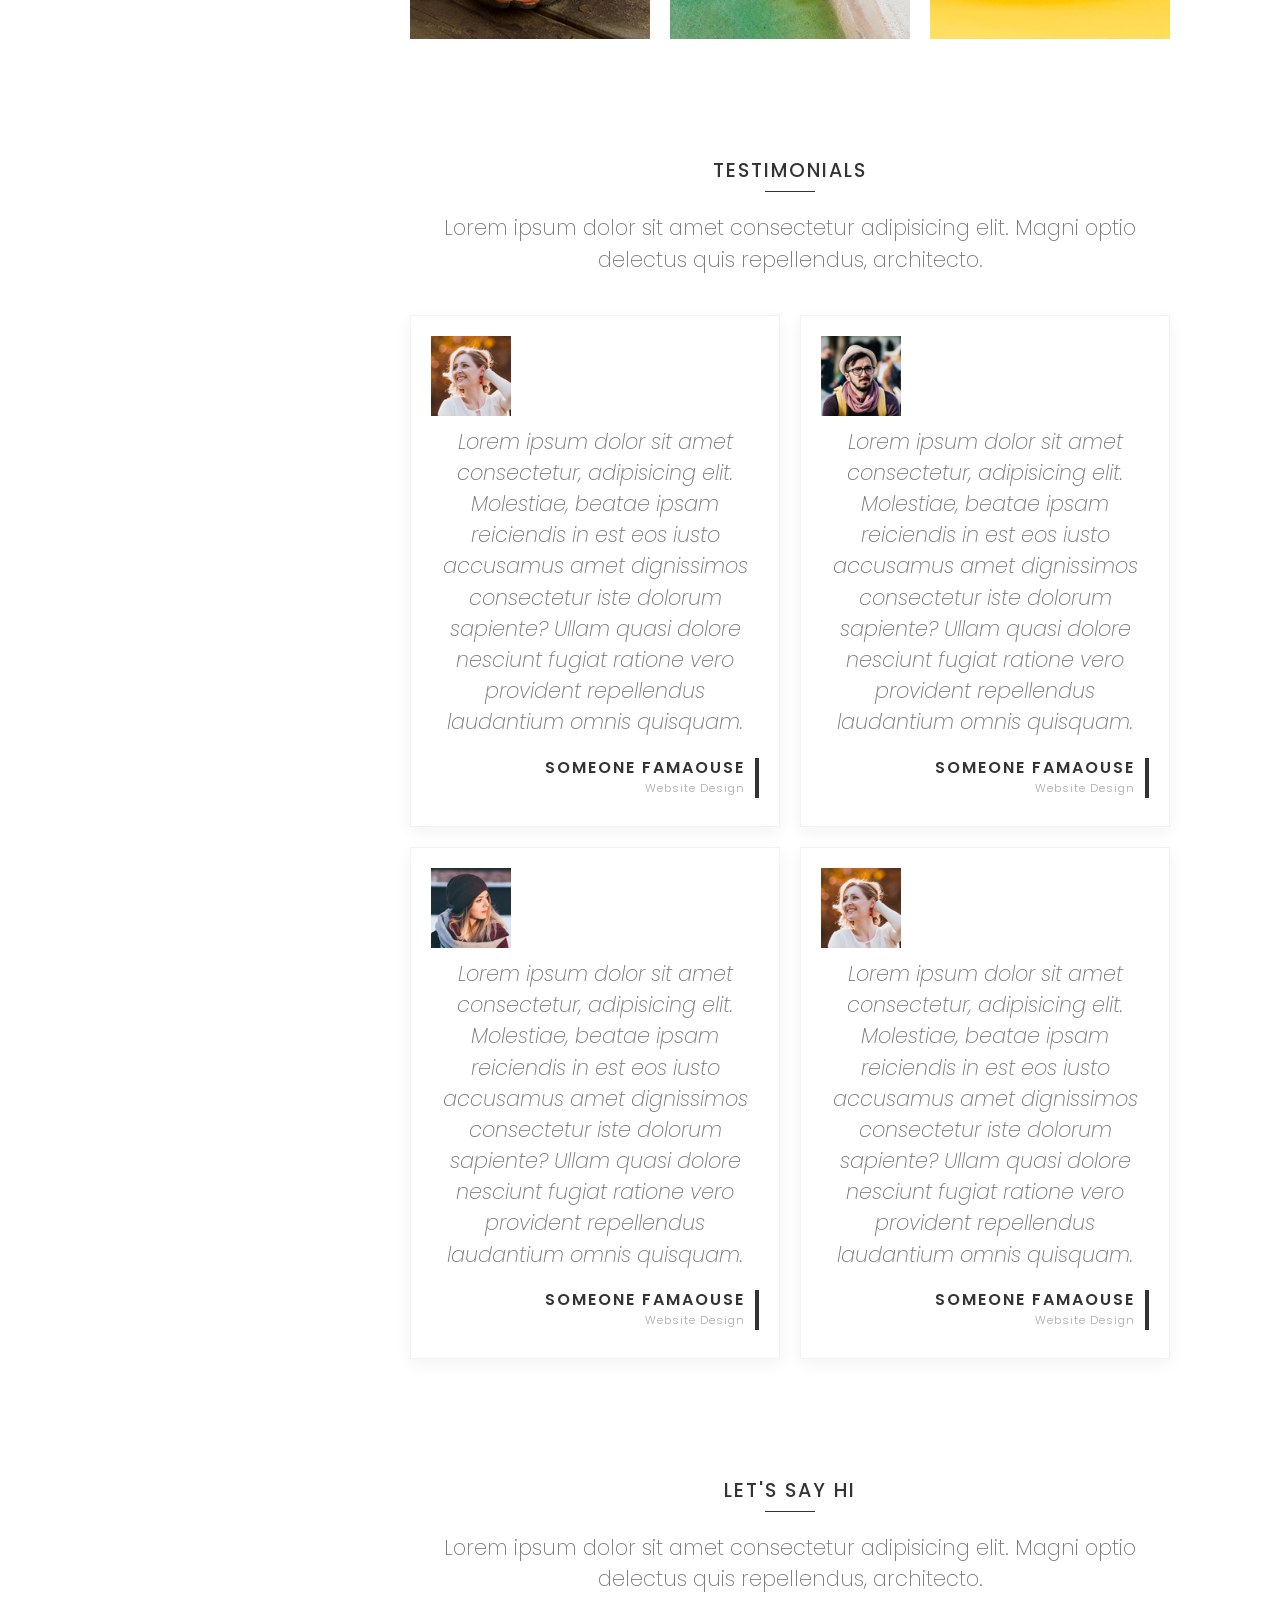
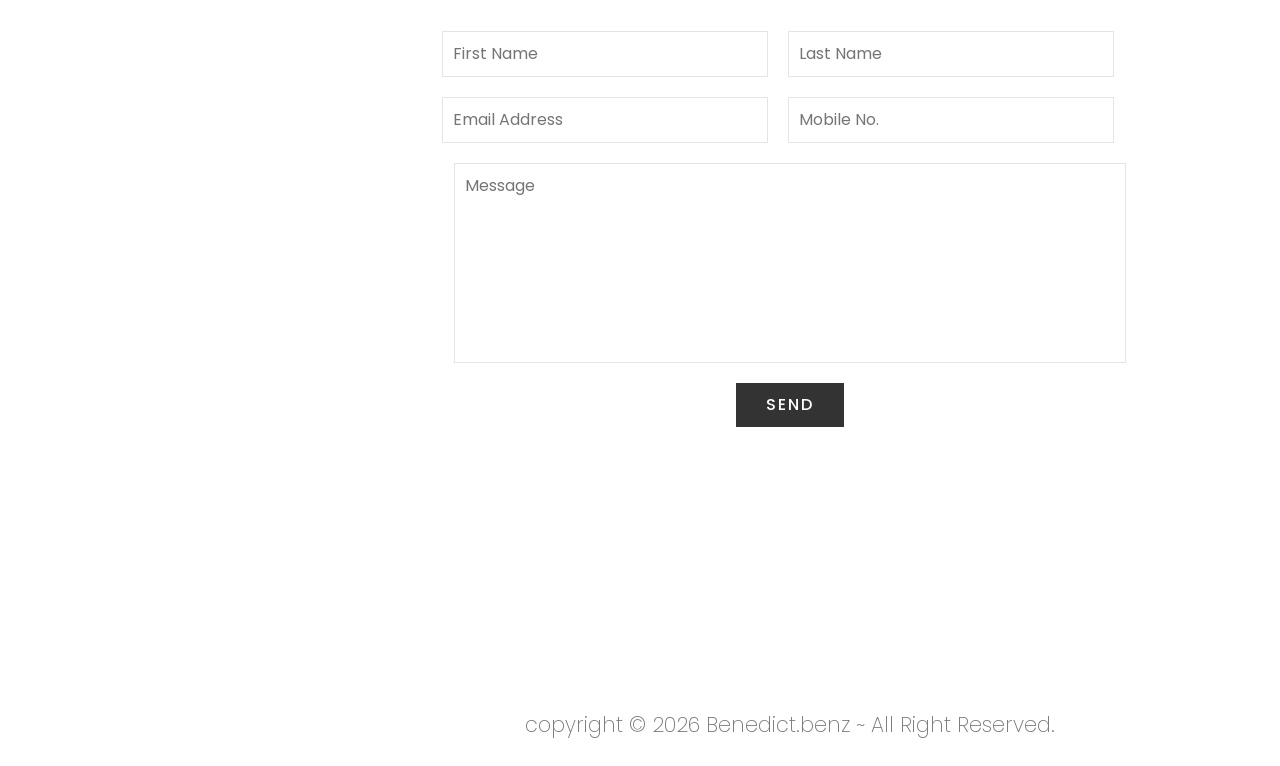
==== commit 8fb6d83c: "mengubah link home" ====
--- a/index.html
+++ b/index.html
@@ -39,10 +39,10 @@
                     <p>I'm Web Developer.</p>
                     <a href="CV/index.html" class="btn"> Download My CV </a>
                     <ul class="socialMedia">
-                        <li><a href="#"><i class="fa fa-facebook" aria-hidden="true"></i></a></li>
-                        <li><a href="#"><i class="fa fa-twitter" aria-hidden="true"></i></a></li>
-                        <li><a href="#"><i class="fa fa-linkedin" aria-hidden="true"></i></a></li>
-                        <li><a href="#"><i class="fa fa-instagram" aria-hidden="true"></i></a></li>
+                        <li><a href="https://www.facebook.com/fredika.benz/" target="_blank"><i class="fa fa-facebook" aria-hidden="true"></i></a></li>
+                        <li><a href="https://github.com/Z20ben" target="_blank"><i class="fa fa-github" aria-hidden="true"></i></a></li>
+                        <li><a href="https://www.linkedin.com/in/benedictus-fredika-apriawan-santoso-71527b211/" target="_blank"><i class="fa fa-linkedin" aria-hidden="true"></i></a></li>
+                        <li><a href="https://www.instagram.com/fredikabenz/" target="_blank"><i class="fa fa-instagram" aria-hidden="true"></i></a></li>
                     </ul>
                 </div>
             </section>
@@ -247,7 +247,6 @@
                             <div class="row2">
                                 <input type="submit" class="btn-kirim" value="Send">
                                 <i class="fa fa-spinner fa-pulse fa-3x fa-fw btn-loading d-none"></i>
-                                
                             </div>
                         </div>
                     </form>
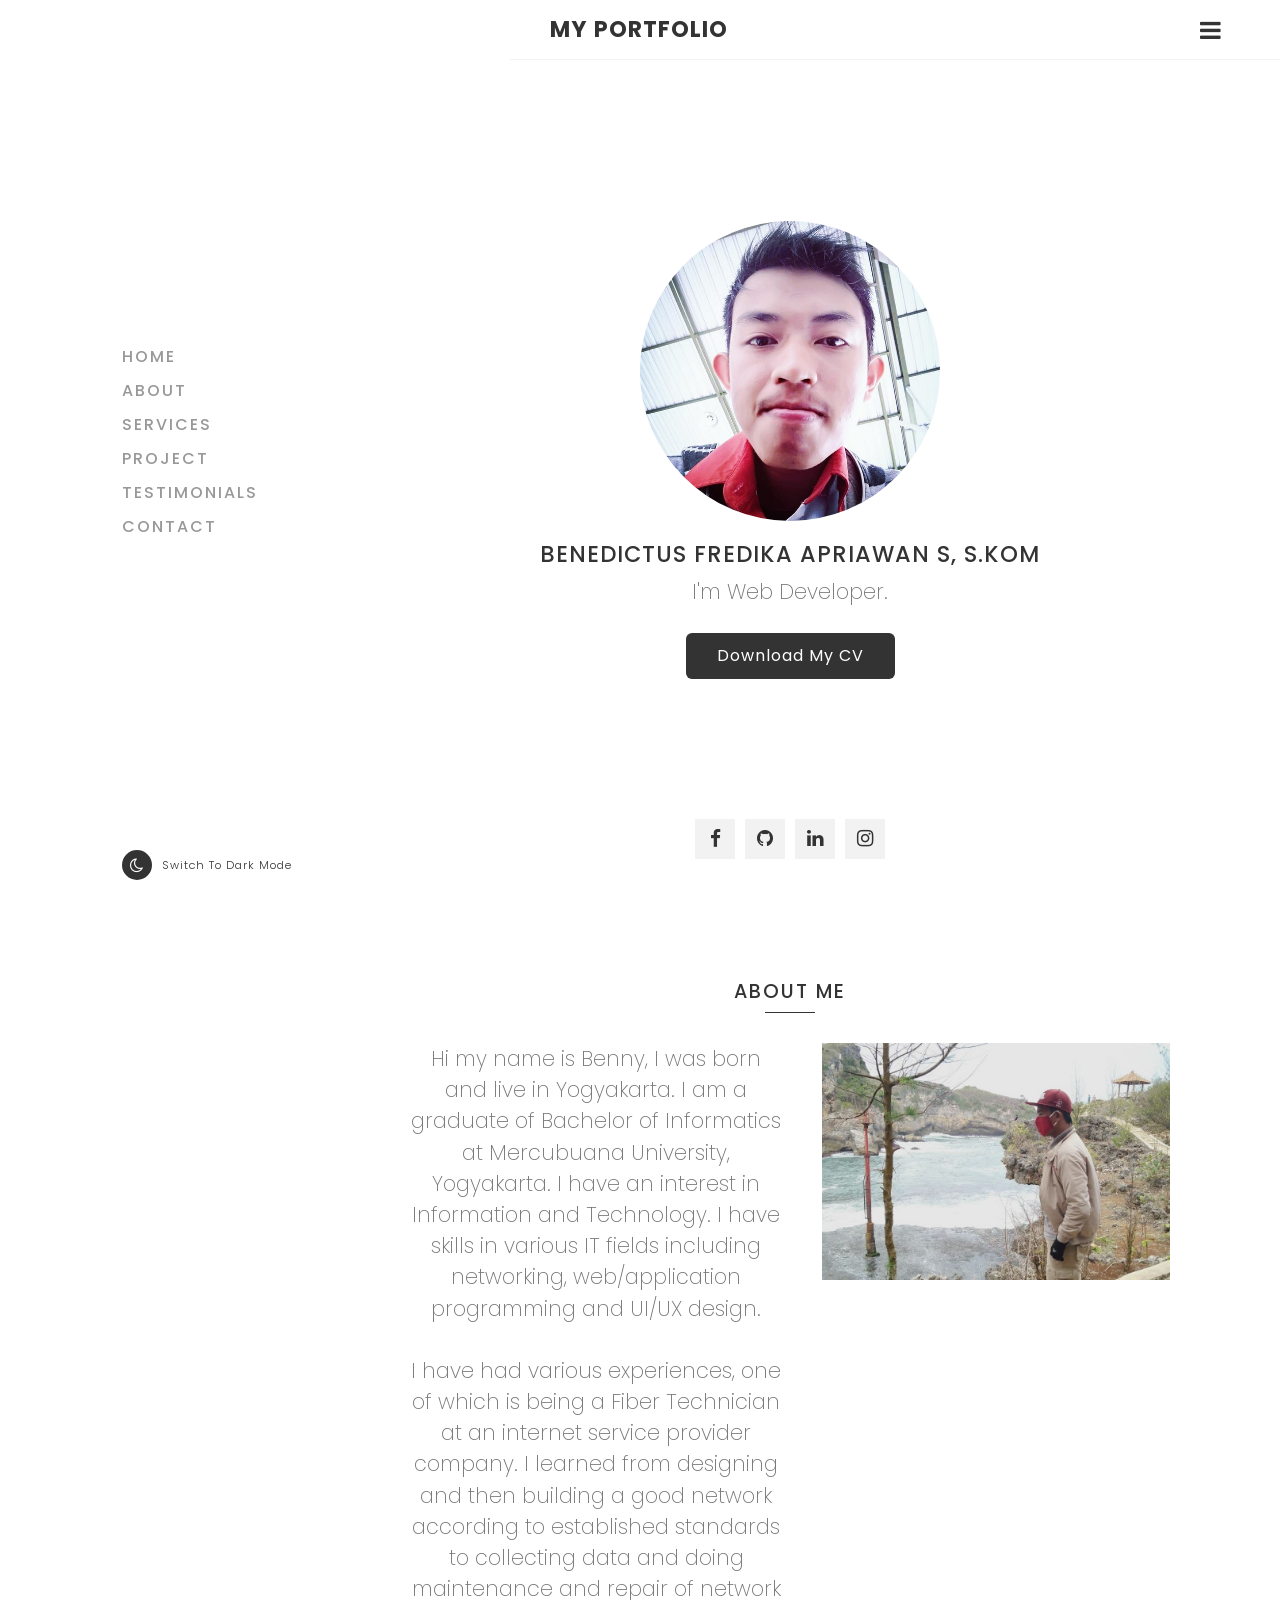
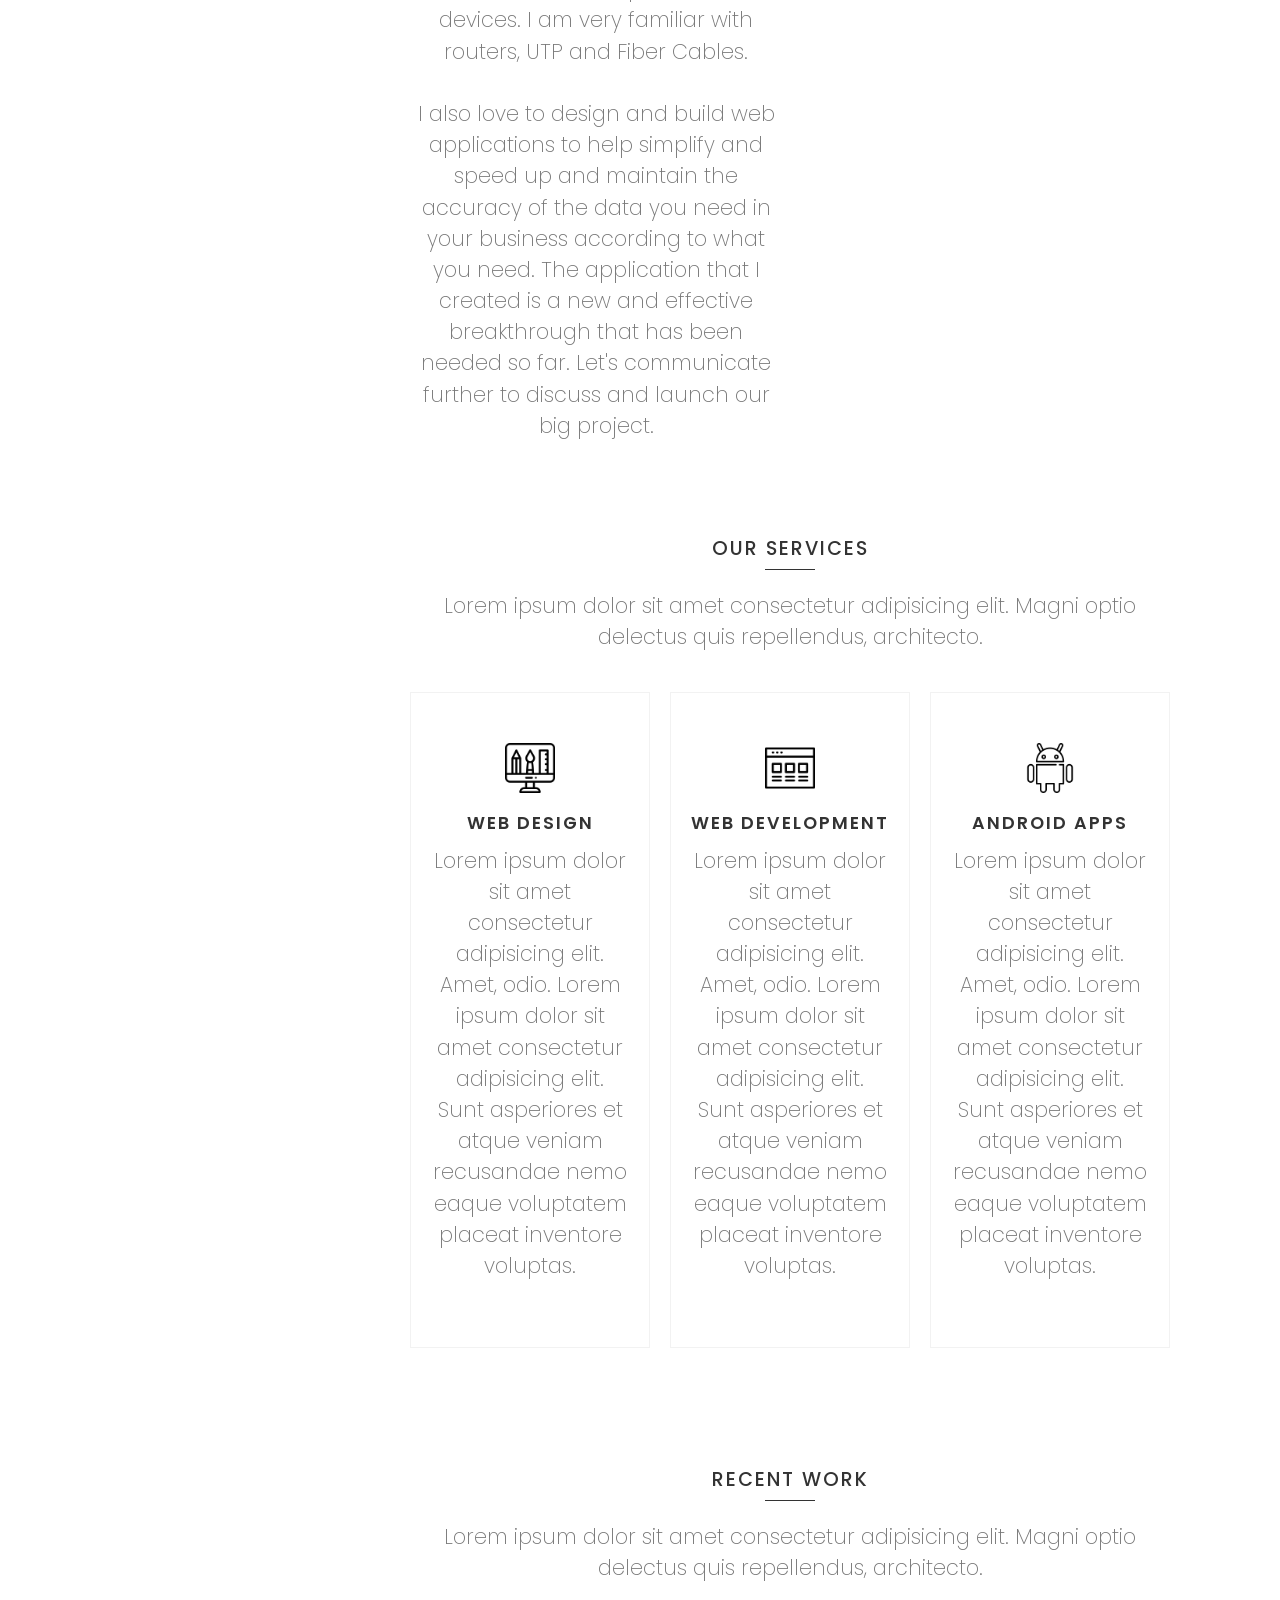
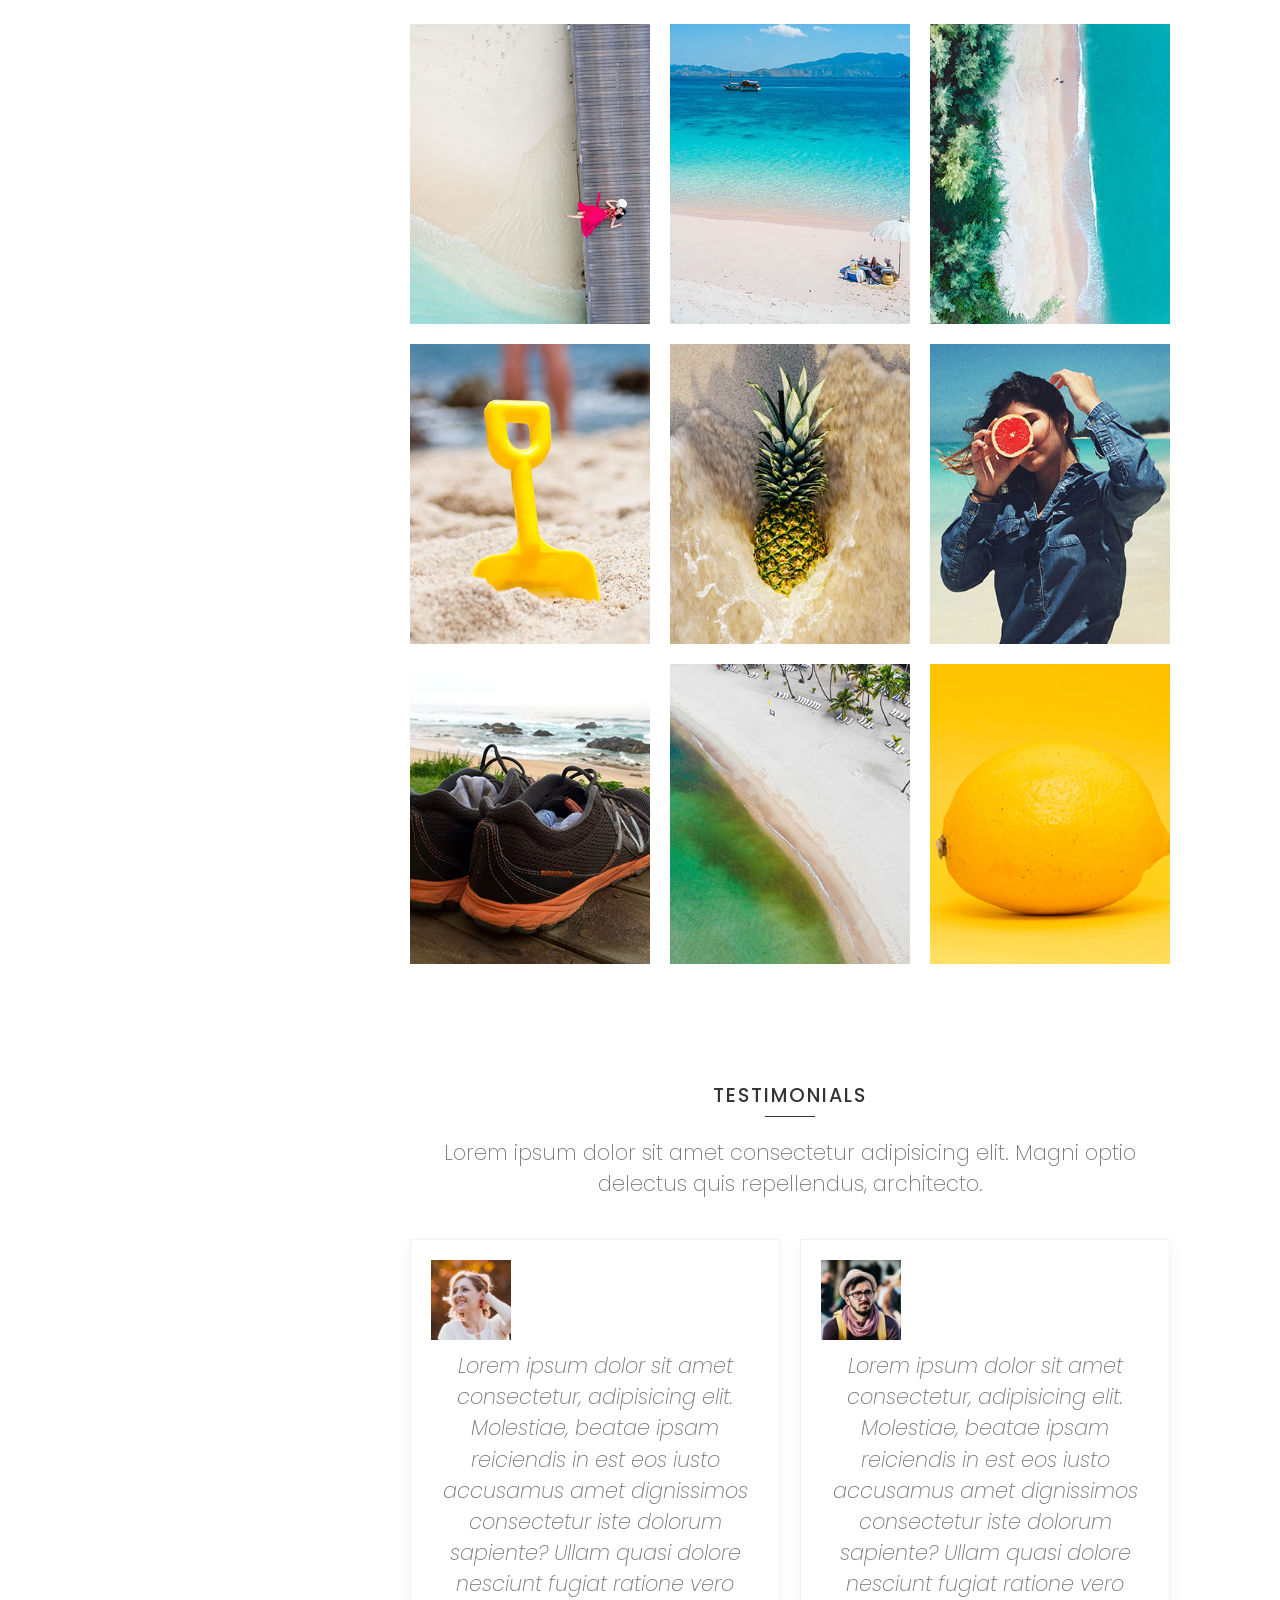
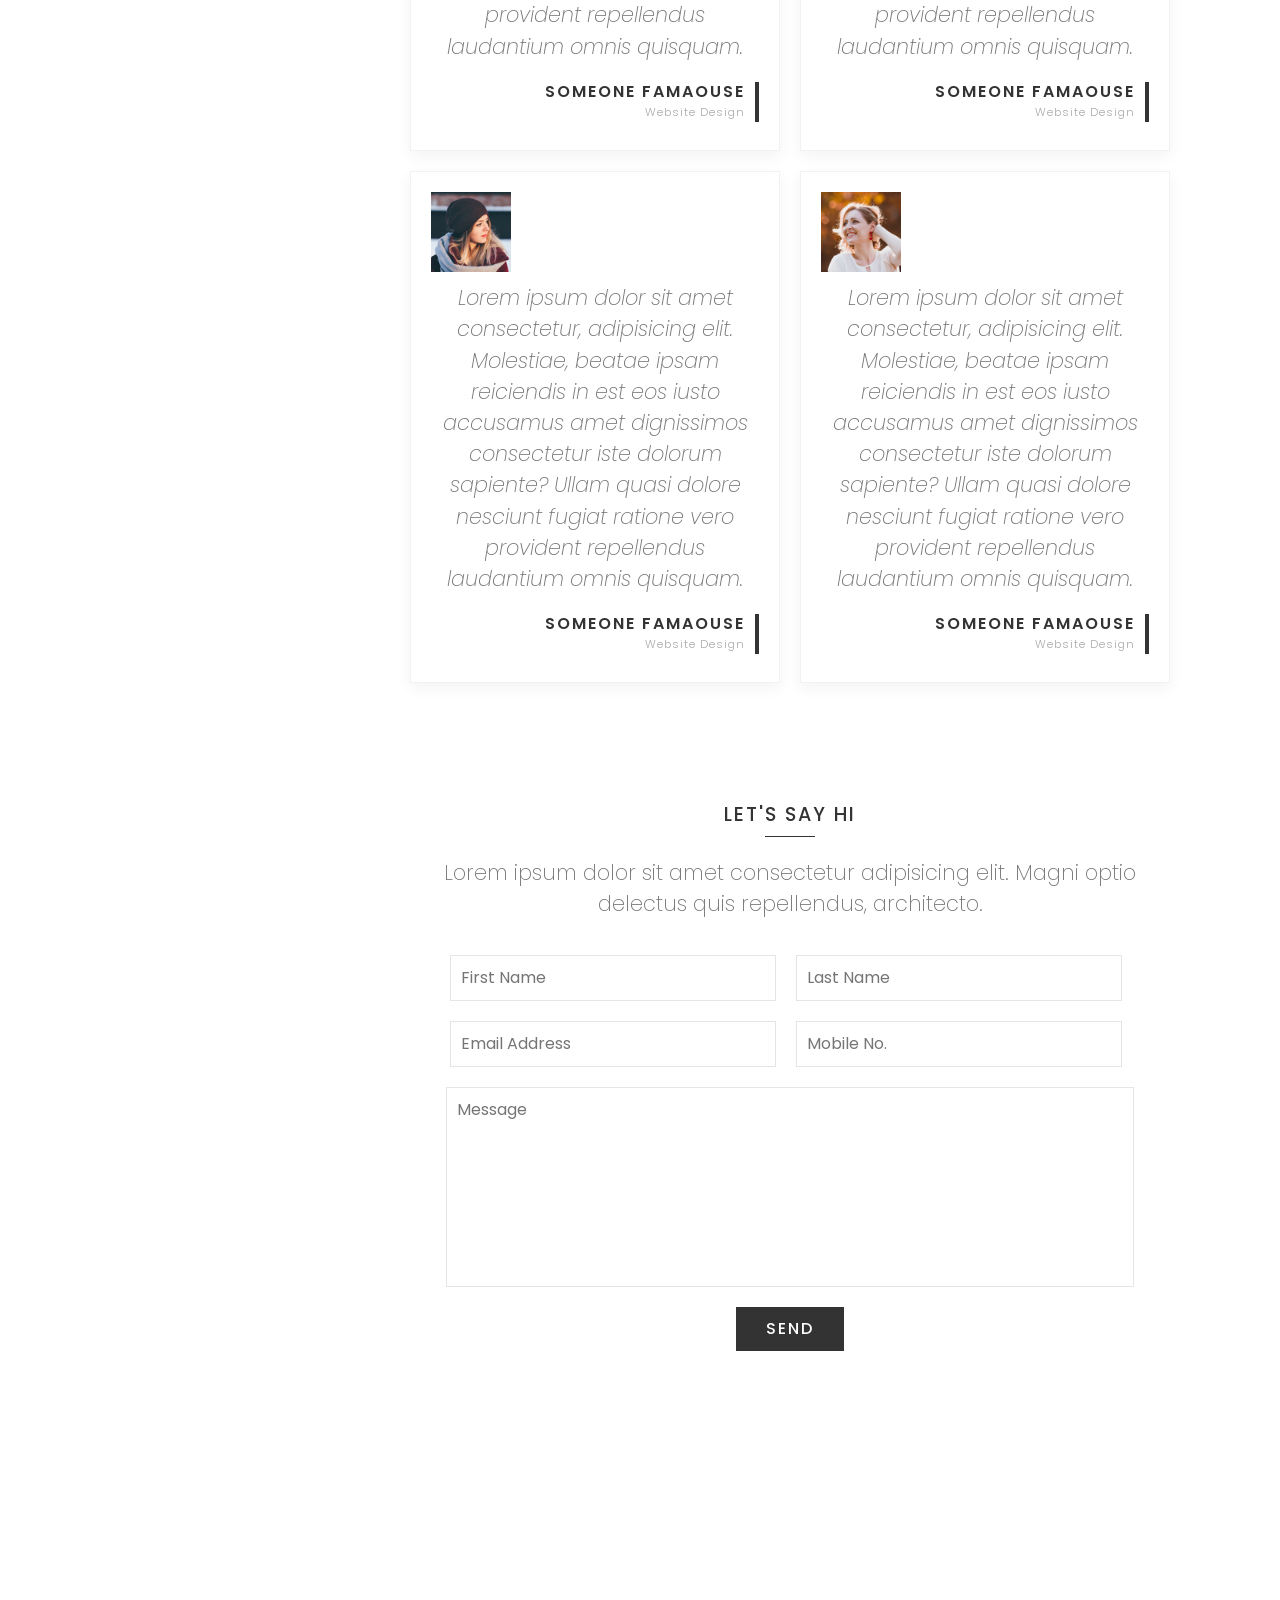
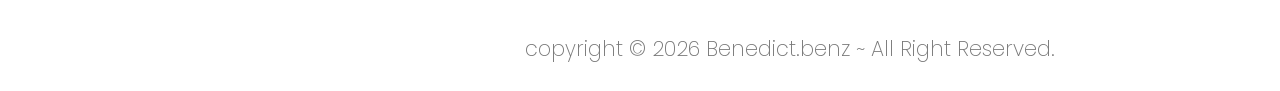
==== commit aa0254f0: "penamabahan cv resume" ====
--- a/index.html
+++ b/index.html
@@ -37,7 +37,7 @@
                     </div>
                     <h3>Benedictus Fredika Apriawan S, S.Kom</h3>
                     <p>I'm Web Developer.</p>
-                    <a href="CV/index.html" class="btn"> Download My CV </a>
+                    <a href="cv/index.html" class="btn"> Download My CV </a>
                     <ul class="socialMedia">
                         <li><a href="https://www.facebook.com/fredika.benz/" target="_blank"><i class="fa fa-facebook" aria-hidden="true"></i></a></li>
                         <li><a href="https://github.com/Z20ben" target="_blank"><i class="fa fa-github" aria-hidden="true"></i></a></li>
@@ -86,21 +86,7 @@
                         <h2>Android Apps</h2>
                         <p>Lorem ipsum dolor sit amet consectetur adipisicing elit. Amet, odio. Lorem ipsum dolor sit amet consectetur adipisicing elit. Sunt asperiores et atque veniam recusandae nemo eaque voluptatem placeat inventore voluptas.</p>
                     </div>
-                    <div class="serviceBox">
-                        <img src="/images/icon4.png" alt="">
-                        <h2>Photography</h2>
-                        <p>Lorem ipsum dolor sit amet consectetur adipisicing elit. Amet, odio. Lorem ipsum dolor sit amet consectetur adipisicing elit. Sunt asperiores et atque veniam recusandae nemo eaque voluptatem placeat inventore voluptas.</p>
-                    </div>
-                    <div class="serviceBox">
-                        <img src="/images/icon5.png" alt="">
-                        <h2>Content Writing</h2>
-                        <p>Lorem ipsum dolor sit amet consectetur adipisicing elit. Amet, odio. Lorem ipsum dolor sit amet consectetur adipisicing elit. Sunt asperiores et atque veniam recusandae nemo eaque voluptatem placeat inventore voluptas.</p>
-                    </div>
-                    <div class="serviceBox">
-                        <img src="/images/icon6.png" alt="">
-                        <h2>Video Editing</h2>
-                        <p>Lorem ipsum dolor sit amet consectetur adipisicing elit. Amet, odio. Lorem ipsum dolor sit amet consectetur adipisicing elit. Sunt asperiores et atque veniam recusandae nemo eaque voluptatem placeat inventore voluptas.</p>
-                    </div>
+                    
                 </div>
             </section>
             <!-- Projects -->
--- a/style.css
+++ b/style.css
@@ -20,6 +20,7 @@
     --black2: #444;
     --white: #333;
     --white2: #444;
+    background-color: var(--white);
 }
 
 body {
@@ -102,8 +103,8 @@
 .main .topbar {
     position: fixed;
     top: 0;
-    width: calc(100% - 300px);
-    left: 300px;
+    width: calc(100% - 510px);
+    left: 510px;
     background: var(--white2);
     border-bottom: 1px solid rgba(0, 0, 0, 0.05);
     height: 60px;
@@ -116,7 +117,9 @@
 }
 
 .dark .main .topbar {
-    border-bottom: 1px solid rgba(0, 0, 0, 0.5);
+    margin: 0px 2px;
+    border-bottom: 0.5px solid rgba(0, 0, 0, 0.5);
+    border-left: 0.5px solid rgba(0, 0, 0, 0.5);
 }
 
 .main .topbar.active {
@@ -217,18 +220,11 @@
     background: #2196f3;
 }
 
-/* .mainWebsite{
-    margin: 20px 0;
-    color: #111;
-    text-decoration: none;
-} */
-
-/* pindahkan yang atas ke css index cv dan tambahkan icon arrow left di index*/
-
 .socialMedia {
     position: absolute;
     bottom: 20px;
     display: flex;
+    padding-left: 0;
 }
 
 .socialMedia li {
@@ -490,7 +486,21 @@
     width: 100%;
     max-width: 700px;
     margin-top: 20px;
-}
+
+}
+
+/* menghilangkan spinner inputan angka  */
+input::-webkit-outer-spin-button,
+input::-webkit-inner-spin-button {
+    -webkit-appearance: none;
+    margin: 0;
+}
+
+input[type=number] {
+    -moz-appearance: textfield;
+}
+
+/* ---------------- */
 
 .contact .contactForm .row {
     width: 100%;
@@ -498,6 +508,7 @@
     grid-template-columns: repeat(2, 1fr);
     grid-gap: 20px;
     margin-top: 20px;
+    padding-left: 1rem;
 }
 
 .contact .contactForm .row2 {
@@ -599,6 +610,11 @@
         left: 20px;
     }
 
+    .main .topbar {
+        width: 100%;
+        left: 0px;
+    }
+
     .navigation {
         left: -100%;
     }
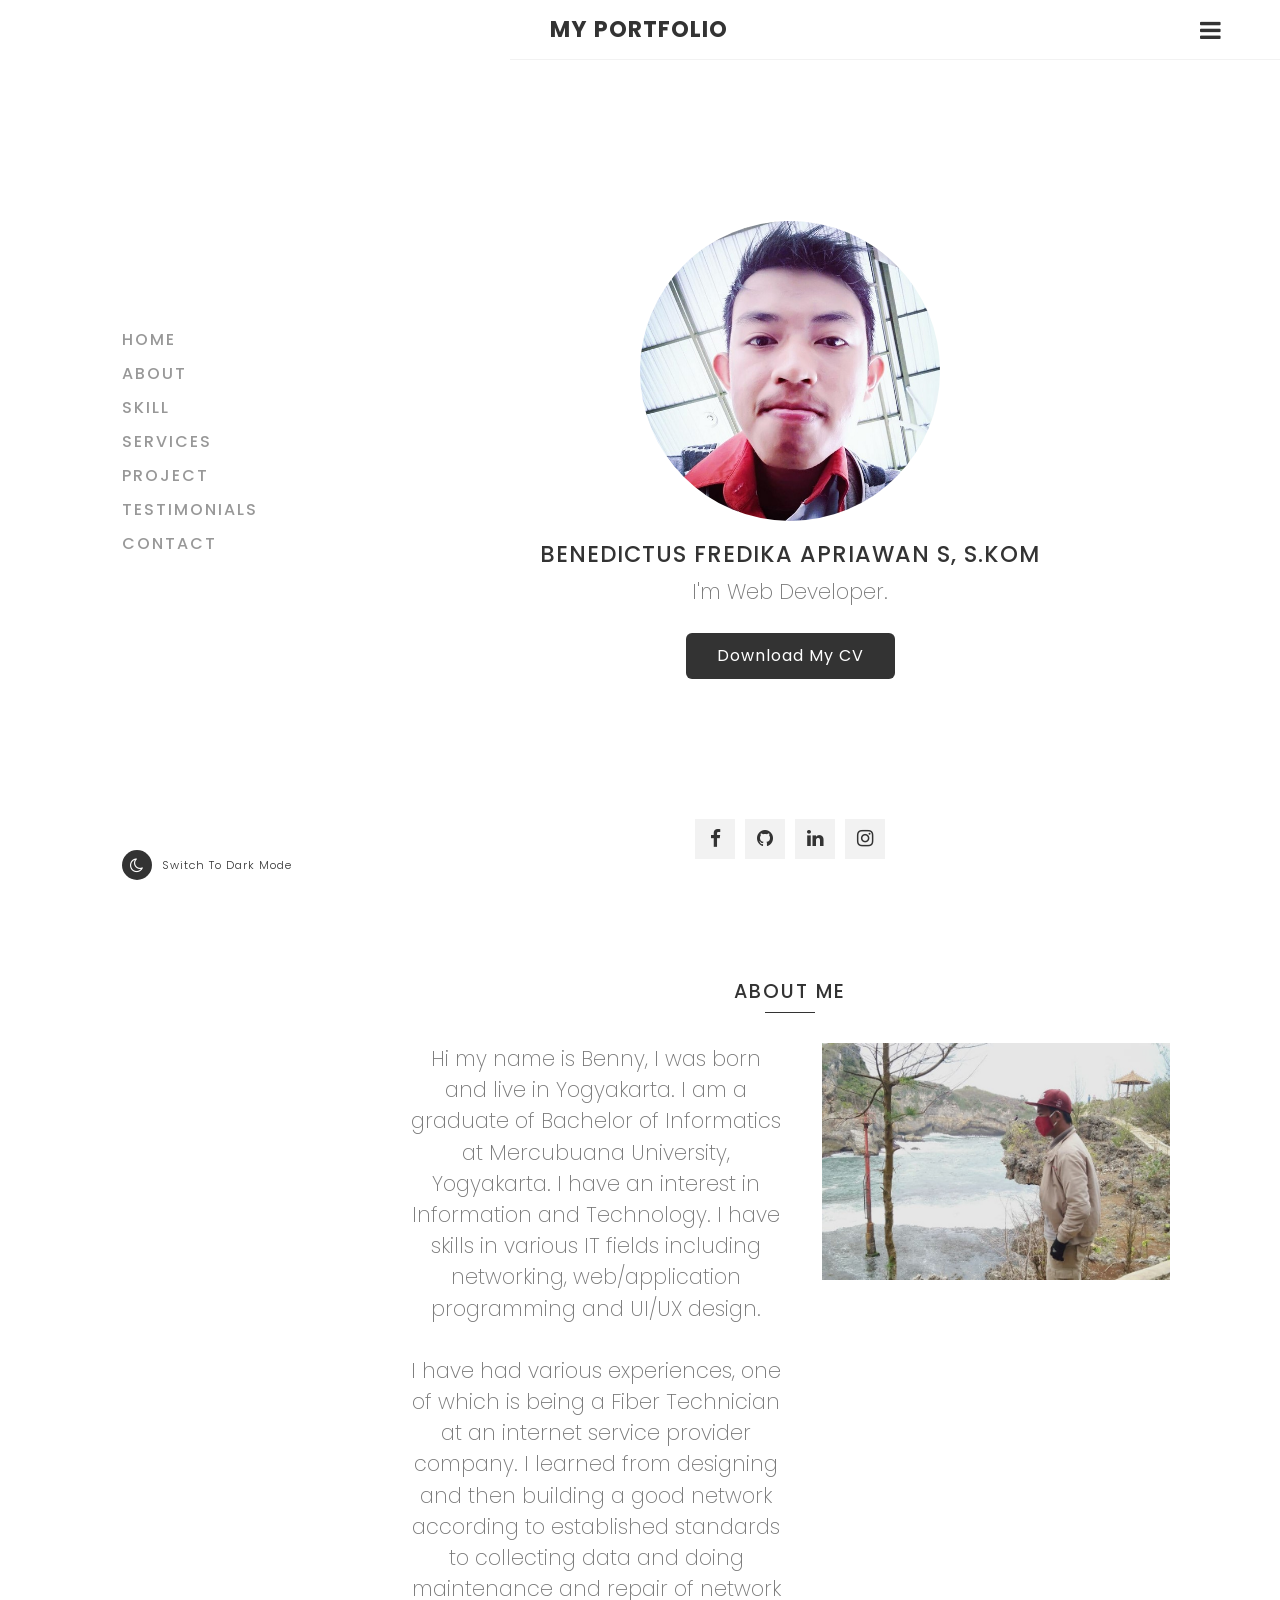
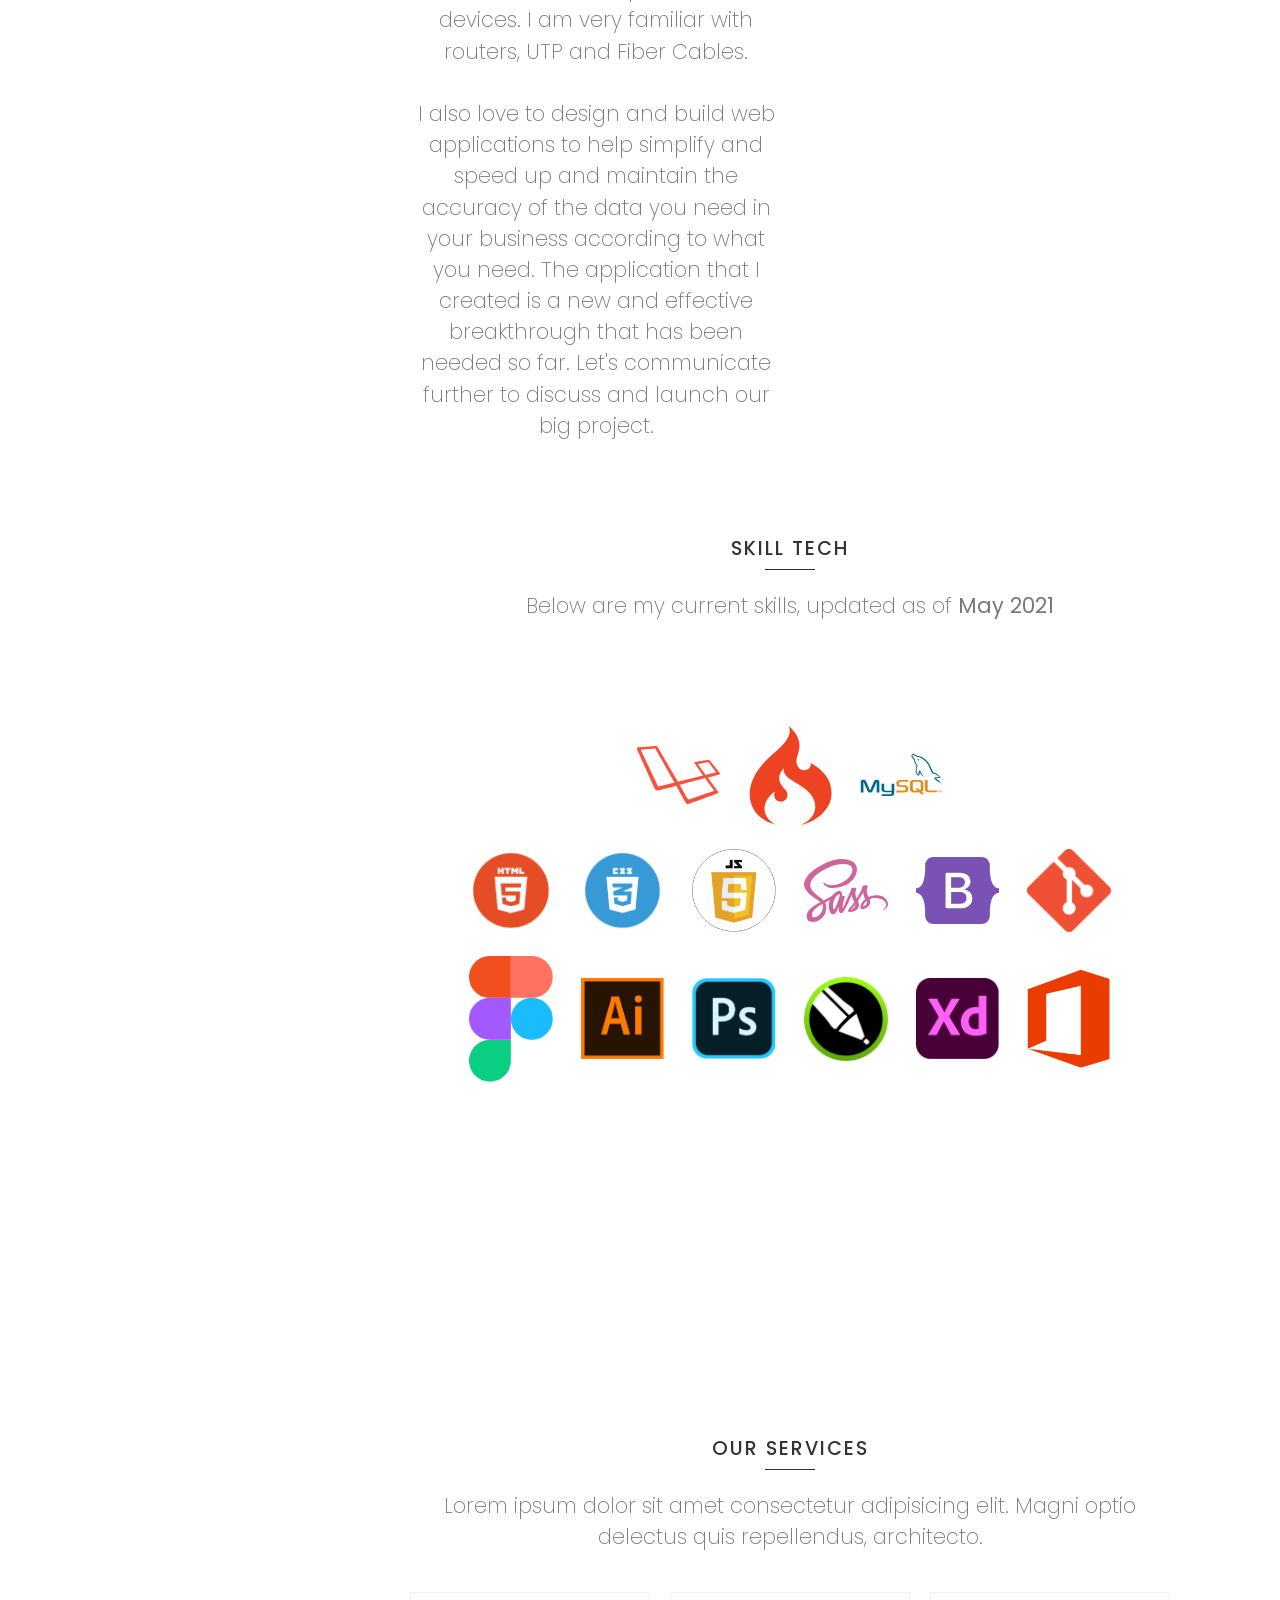
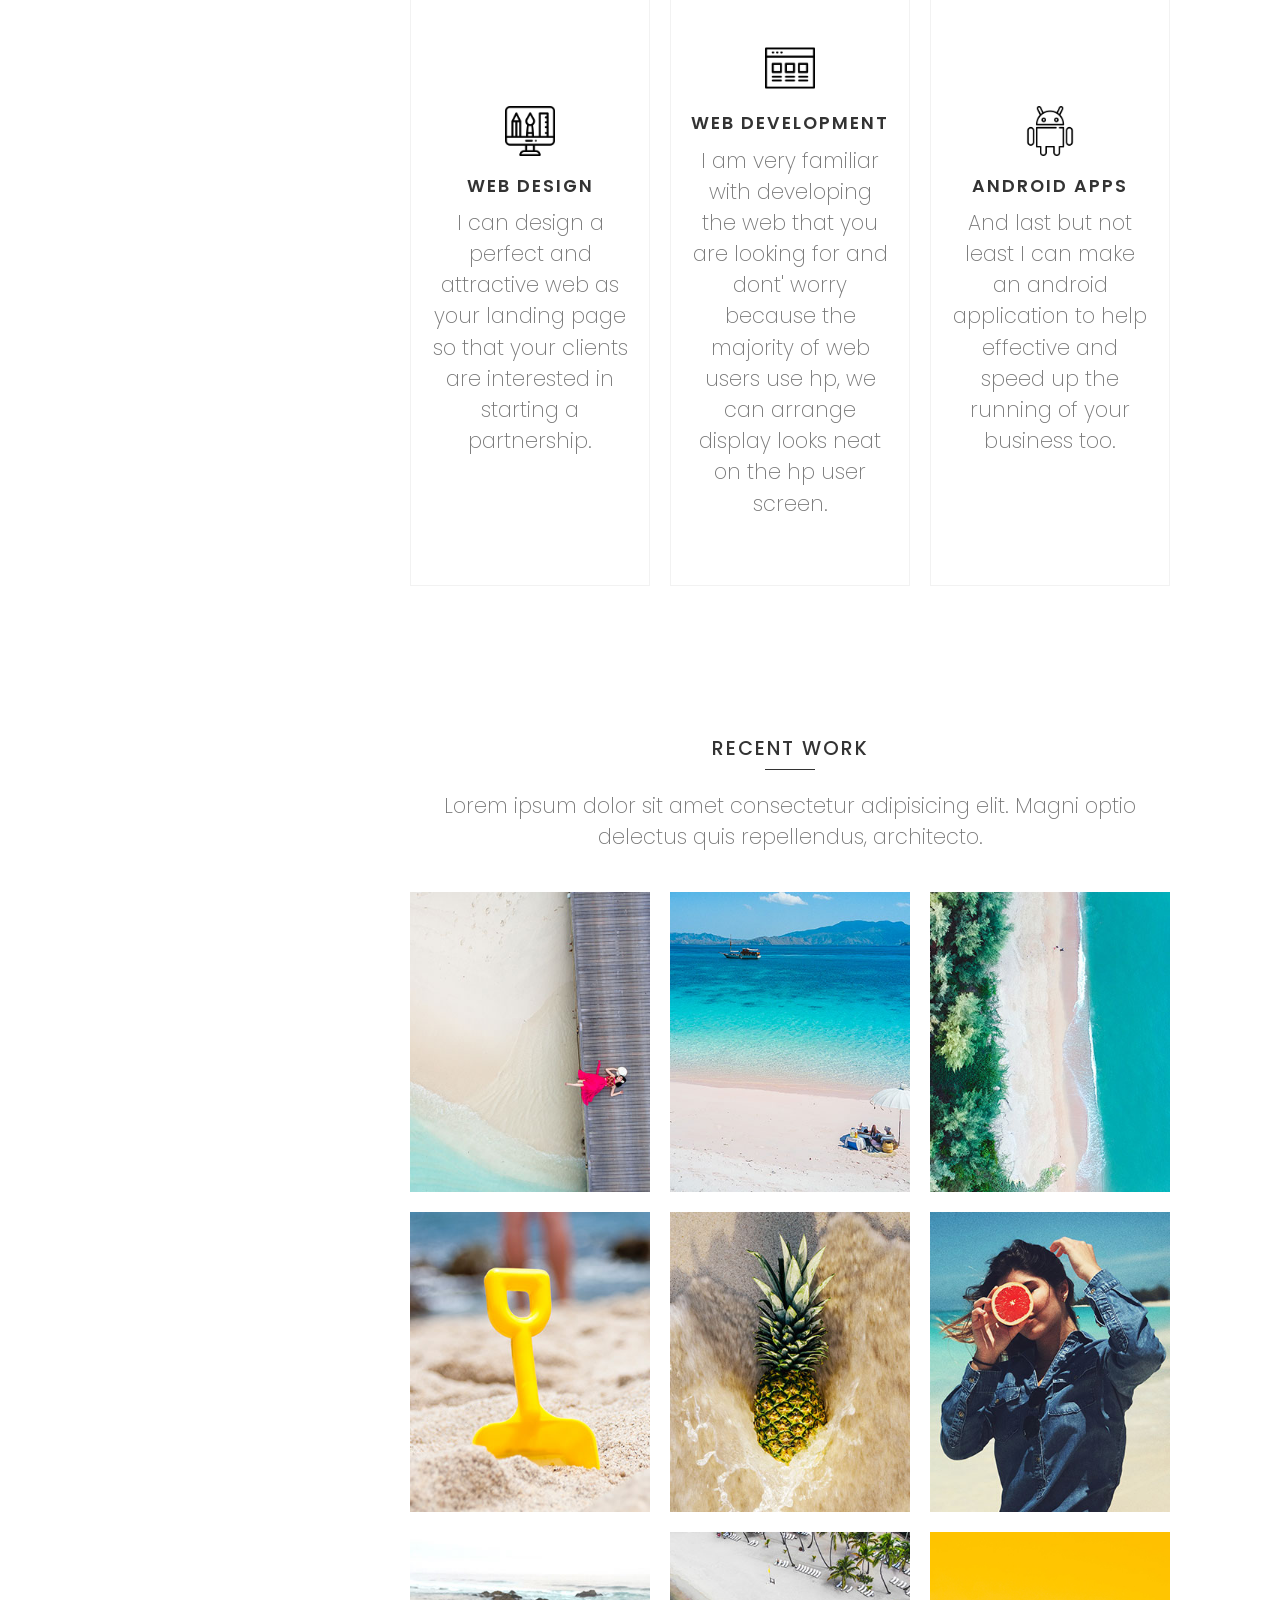
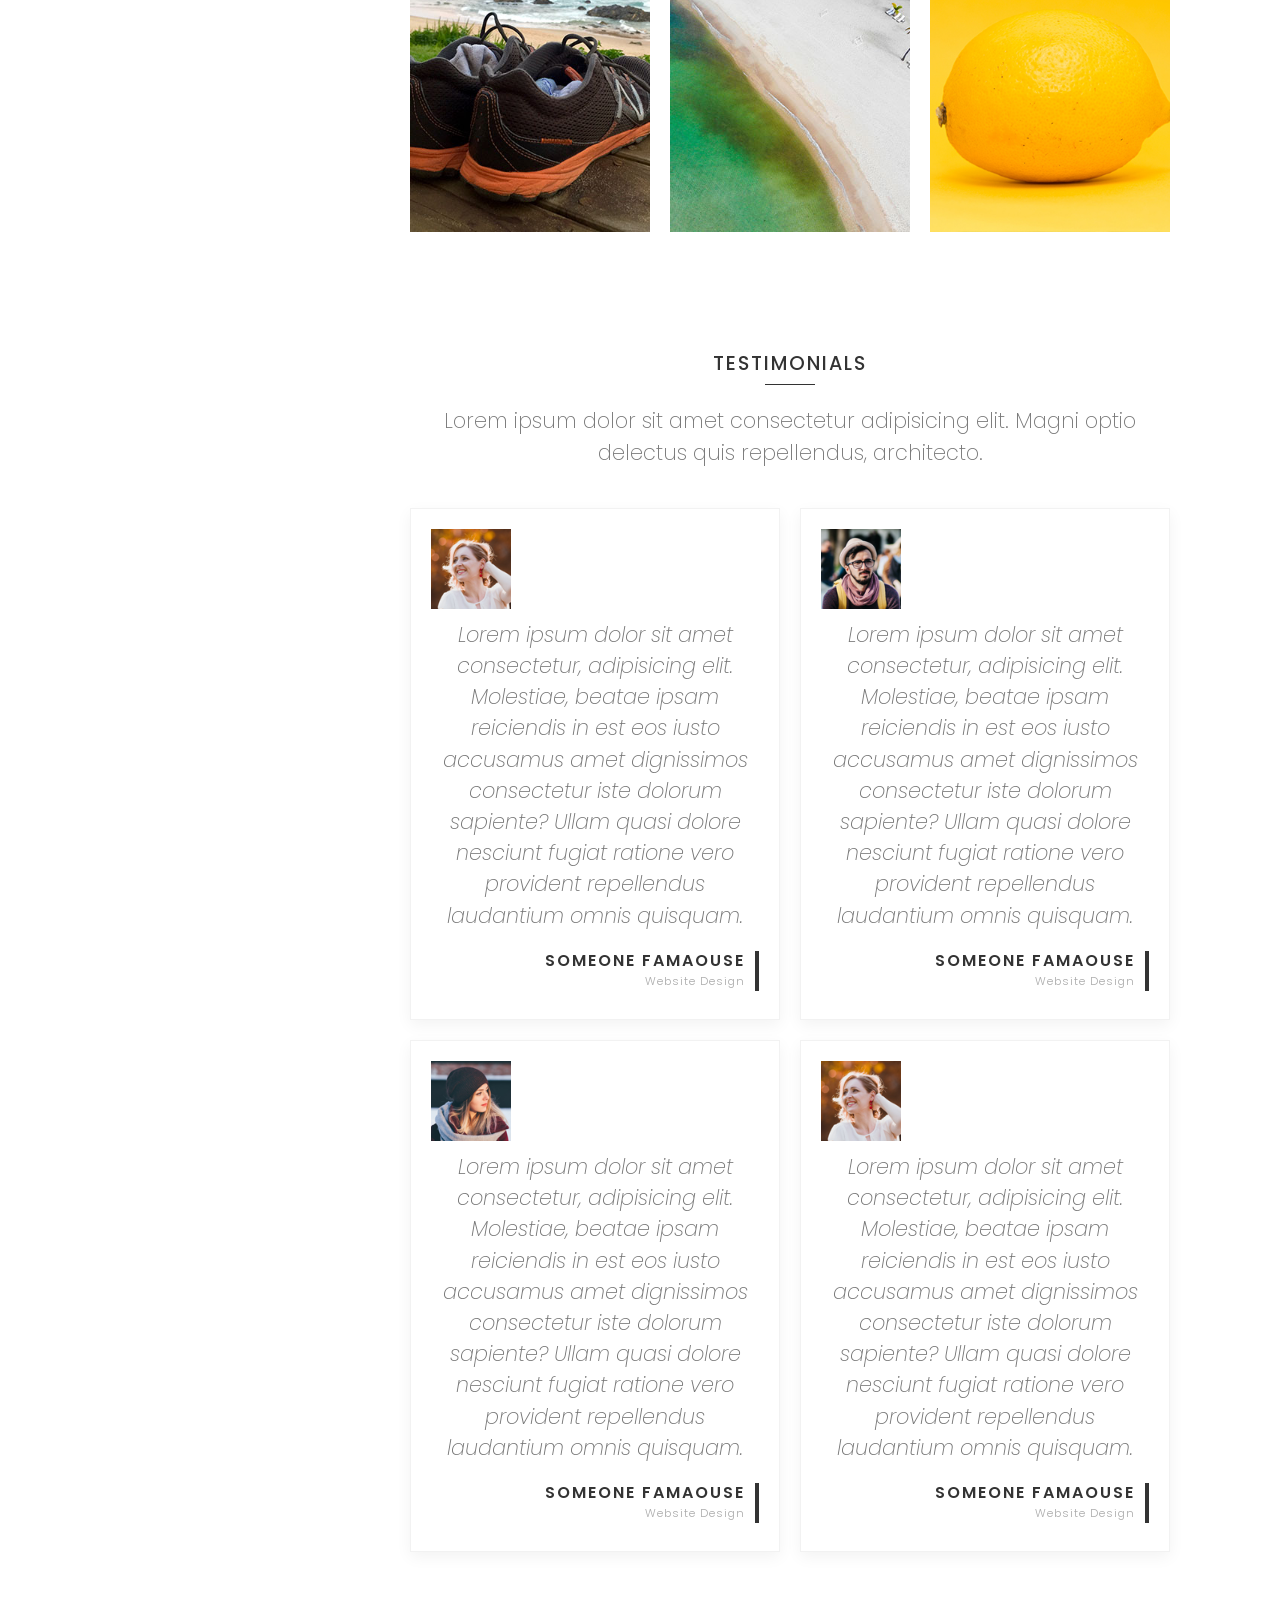
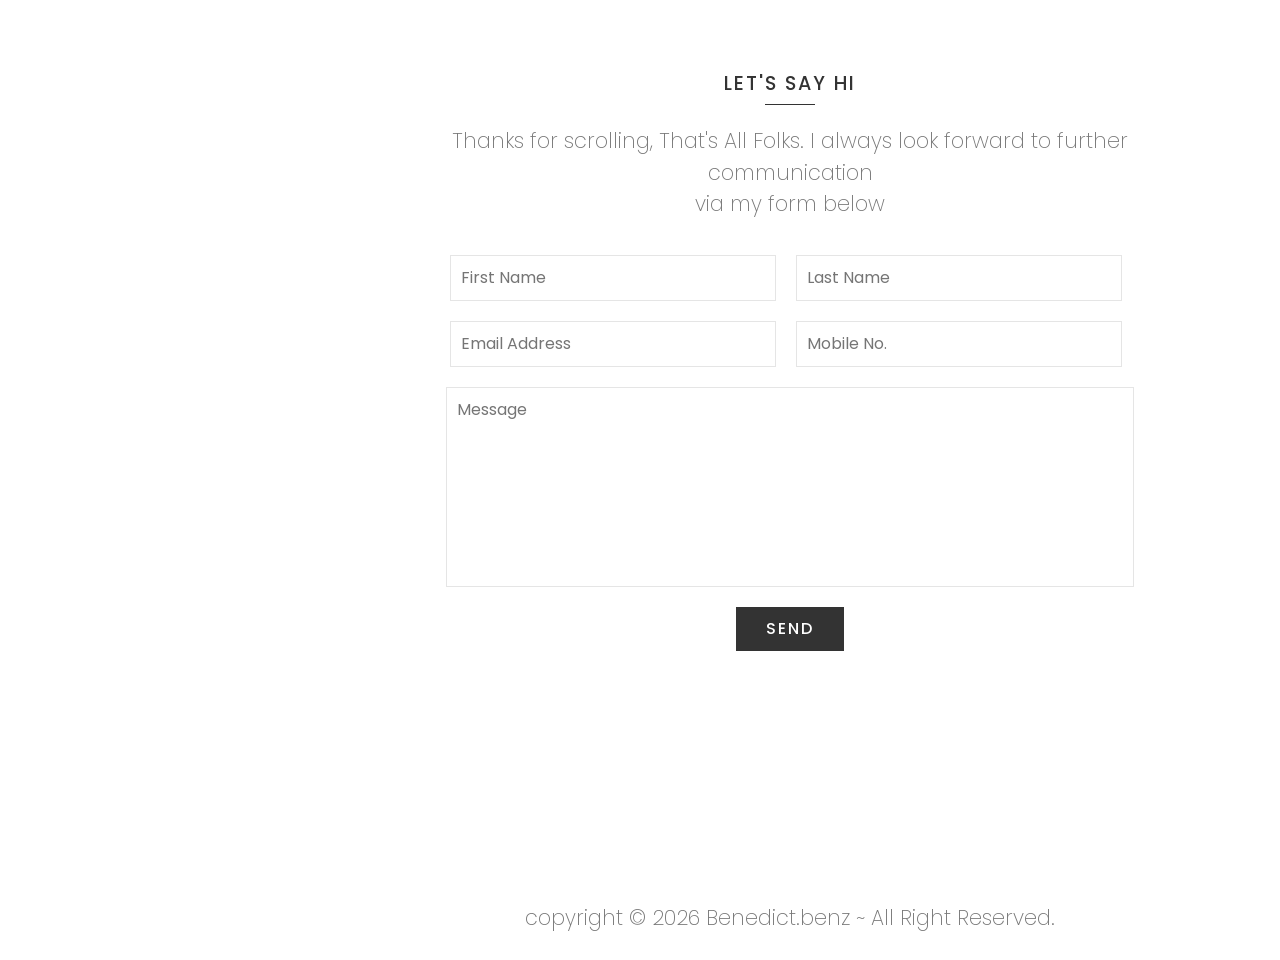
==== commit 651e8446: "Menambahkan skill di halaman depan" ====
--- a/index.html
+++ b/index.html
@@ -13,6 +13,7 @@
             <ul>
                 <li><a href="#banner" onclick="toggleMenu();">Home</a></li>
                 <li><a href="#about" onclick="toggleMenu();">About</a></li>
+                <li><a href="#skill" onclick="toggleMenu();">Skill</a></li>
                 <li><a href="#services" onclick="toggleMenu();">Services</a></li>
                 <li><a href="#project" onclick="toggleMenu();">Project</a></li>
                 <li><a href="#testimonials" onclick="toggleMenu();">Testimonials</a></li>
@@ -64,7 +65,35 @@
                     </div>
                 </div>
             </section>
-
+            <!-- Skill -->
+            <section class="skill adjust" id="skill">
+                <div class="title">
+                    <h2>Skill Tech</h2>
+                    <p>Below are my current skills, updated as of <strong>May 2021</strong> </p>
+                </div>
+                <div class="content">
+                    <div class="col-20 text-center mt-6">
+                        <img src="cv/img/svg/laravel.svg" alt="Laravel" title="Laravel">
+                        <img src="cv/img/svg/codeigniter.svg" alt="CodeIgniter" title="CodeIgniter">
+                        <img src="cv/img/svg/mysql.svg" alt="MySQL" title="MySQL">
+                        <br>
+                        <img src="img/html.png" alt="HTML 5">
+                        <img src="img/css.png" alt="CSS 3">
+                        <img src="img/javascript.png" alt="JAVASCRIPT">
+                        <img src="cv/img/svg/sass.svg" alt="SCSS" title="SCSS">
+                        <img src="cv/img/svg/bs.svg" alt="Bootstrap" title="Bootstrap">
+                        <img src="img/git.png" alt="">
+                        <br>
+                        <img src="img/figma.png" alt="">
+                        <img src="img/ai.png" alt="">
+                        <img src="img/psd.png" alt="">
+                        <img src="img/corel.png" alt="">
+                        <img src="img/xd.png" alt="">
+                        <img src="img/ms office.png" alt="">
+                    </div> 
+                </div>
+            </section>    
+            <!-- Services -->
             <section class="services adjust" id="services">
                 <div class="title">
                     <h2>Our Services</h2>
@@ -74,17 +103,17 @@
                     <div class="serviceBox">
                         <img src="/images/icon1.png" alt="">
                         <h2>Web Design</h2>
-                        <p>Lorem ipsum dolor sit amet consectetur adipisicing elit. Amet, odio. Lorem ipsum dolor sit amet consectetur adipisicing elit. Sunt asperiores et atque veniam recusandae nemo eaque voluptatem placeat inventore voluptas.</p>
+                        <p>I can design a perfect and attractive web as your landing page so that your clients are interested in starting a partnership.</p>
                     </div>
                     <div class="serviceBox">
                         <img src="/images/icon2.png" alt="">
                         <h2>Web Development</h2>
-                        <p>Lorem ipsum dolor sit amet consectetur adipisicing elit. Amet, odio. Lorem ipsum dolor sit amet consectetur adipisicing elit. Sunt asperiores et atque veniam recusandae nemo eaque voluptatem placeat inventore voluptas.</p>
+                        <p>I am very familiar with developing the web that you are looking for and dont' worry because the majority of web users use hp, we can arrange display looks neat on the hp user screen.</p>
                     </div>
                     <div class="serviceBox">
                         <img src="/images/icon3.png" alt="">
                         <h2>Android Apps</h2>
-                        <p>Lorem ipsum dolor sit amet consectetur adipisicing elit. Amet, odio. Lorem ipsum dolor sit amet consectetur adipisicing elit. Sunt asperiores et atque veniam recusandae nemo eaque voluptatem placeat inventore voluptas.</p>
+                        <p>And last but not least I can make an android application to help effective and speed up the running of your business too.</p>
                     </div>
                     
                 </div>
@@ -211,7 +240,8 @@
                 <section class="contact adjust" id="contact">
                     <div class="title">
                         <h2>Let's Say Hi</h2>
-                        <p>Lorem ipsum dolor sit amet consectetur adipisicing elit. Magni optio delectus quis repellendus, architecto.</p>
+                        <p>Thanks for scrolling, That's All Folks. I always look forward to further communication <br> via my form below <br> <span></span> </p>
+                        <strong></strong>
                     </div>
                     <div class="alert alert-success alert-dismissible fade show d-none my-alert" role="alert">
                         <strong>Yay!!</strong> We have received your message.
--- a/style.css
+++ b/style.css
@@ -306,6 +306,21 @@
 
 .about .content .imgBx img {
     max-width: 100%;
+}
+
+.skill {
+    width: 100%;
+}
+
+.skill .content {
+    padding-top: 10%;
+}
+
+.skill .content img {
+    position: center;
+    width: 11%;
+    margin: 12px;
+
 }
 
 .services .content {
